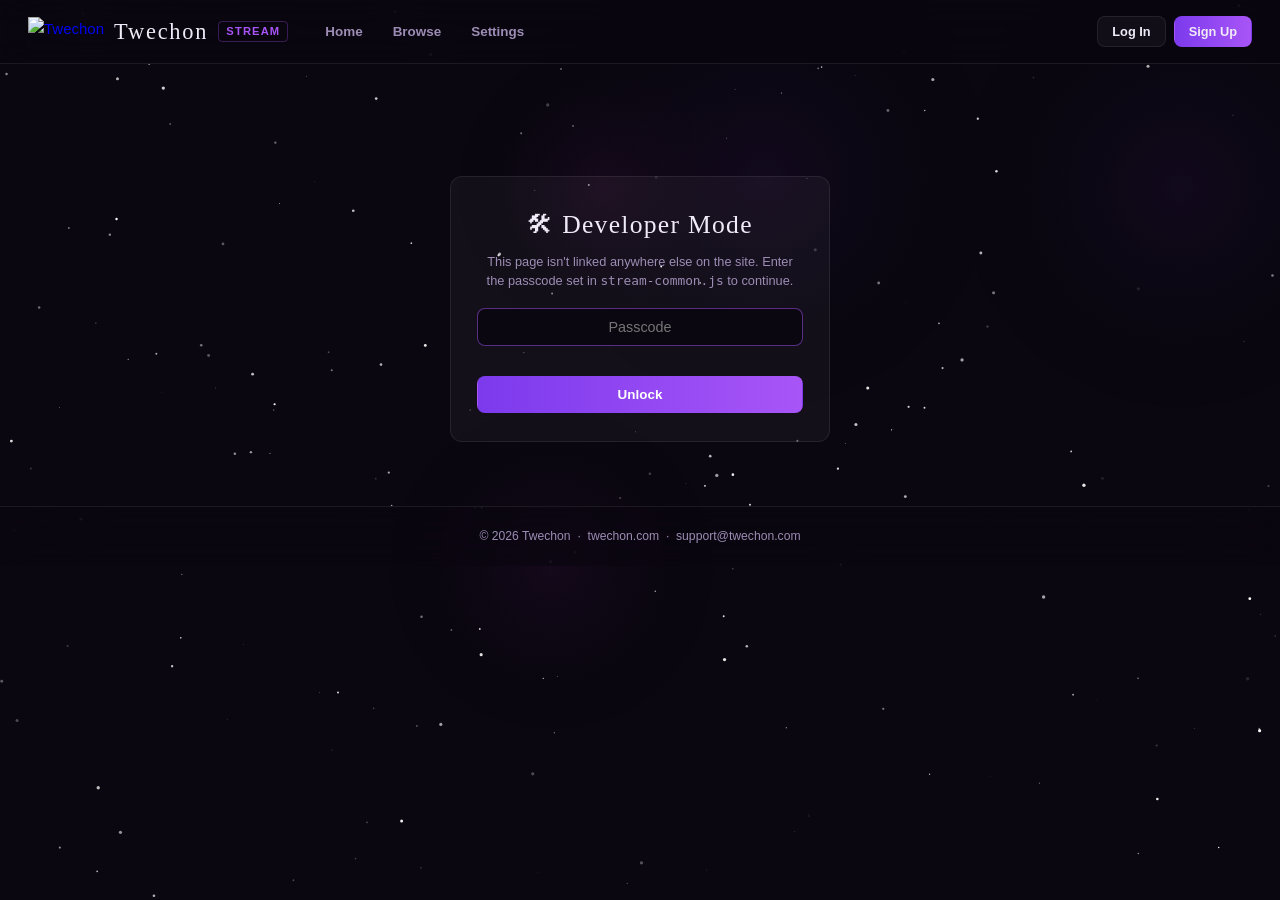
==== Dev/index.html @ 0213e95c "Add files via upload" ====
<!DOCTYPE html>
<html lang="en">
<head>
  <meta charset="UTF-8">
  <meta name="viewport" content="width=device-width, initial-scale=1.0">
  <meta name="robots" content="noindex, nofollow">
  <title>Developer Mode — Twechon Stream</title>
  <link rel="shortcut icon" type="image/x-icon" href="/assets/verzeefavicon.png">
  <link rel="stylesheet" href="/stream.css">
</head>
<body>

  <canvas id="star-canvas"></canvas>

  <header>
    <a class="brand" href="/Home/">
      <img src="https://twechon.com/assets/twechon.png" alt="Twechon">
      <span class="brand-name">Twechon</span>
      <span class="brand-sub">Stream</span>
    </a>
    <nav class="header-nav">
      <a class="header-nav-link" href="/Home/"><span class="nav-label">Home</span></a>
      <a class="header-nav-link" href="/Browse/"><span class="nav-label">Browse</span></a>
      <a class="header-nav-link" href="/Settings/"><span class="nav-label">Settings</span></a>
    </nav>
    <div class="header-right">
      <div class="auth-area" id="auth-area"></div>
    </div>
  </header>

  <main id="main-content">
    <div id="dev-gate-wrap">
      <div class="dev-gate">
        <div class="dev-gate-title">🛠 Developer Mode</div>
        <div class="dev-gate-sub">This page isn't linked anywhere else on the site. Enter the passcode set in <code>stream-common.js</code> to continue.</div>
        <input type="password" id="dev-passcode" placeholder="Passcode" autocomplete="off">
        <div class="dev-gate-error" id="dev-gate-error"></div>
        <button type="button" class="settings-btn primary" id="dev-unlock-btn" style="width:100%;justify-content:center;">Unlock</button>
      </div>
    </div>

    <div id="dev-panel" style="display:none;">
      <div class="settings-title">Developer Mode</div>

      <div class="dev-banner">
        🔓 Unlocked for this browser session.
        <button type="button" class="settings-btn" id="dev-lock-btn">Lock</button>
      </div>

      <div class="tab-bar" id="dev-tab-bar">
        <button type="button" class="tab-btn active" data-devtab="newsletters">📰 Newsletters</button>
        <button type="button" class="tab-btn" data-devtab="shows-channels">🎬 Shows &amp; Channels</button>
      </div>

      <div id="dev-tab-newsletters" data-devtab="newsletters">
      <div class="settings-card" style="max-width:720px;">
        <div class="settings-card-title">How this works</div>
        <div class="settings-card-desc">
          Each slot now produces <b>three</b> files. Fill in the fields below and watch the homepage-banner preview update as you type,
          then download all three: <code>News1.txt</code> (short version — feeds the homepage banner and the notification bell),
          <code>News1.png</code> (the banner image), and an <code>index.html</code> (the full article page people land on when they click
          "Learn More" or a notification). Upload the <code>.txt</code> and <code>.png</code> straight into <code>assets/news/</code> on your
          server, same names, overwriting what's there. Upload the <code>index.html</code> into a folder named <code>/news/1/</code> (or
          <code>/news/2/</code>, <code>/news/3/</code> — matching the slot), creating that folder if it doesn't exist yet. Your edits here
          are just a local drafting tool — nothing goes live until you upload all the files.
        </div>
      </div>

      <div class="settings-card" style="max-width:720px;">
        <div class="settings-card-title">📦 Download Everything as One ZIP</div>
        <div class="settings-card-desc">
          Packages all three slots' current drafts at once — <code>assets/news/News1.txt</code>, <code>News1.png</code>, <code>News2.txt</code>,
          <code>News2.png</code>, <code>news3.txt</code>, <code>news3.png</code>, plus <code>news/1/index.html</code>, <code>news/2/index.html</code>,
          <code>news/3/index.html</code> — matching the exact folder layout of the live site, so you can unzip and drop it straight in. Also
          includes a flat, conveniently-named copy of each article (e.g. <code>Season 2 In Production.html</code>) for your own reference.
          Only slots with a headline, short description, full description, link, and image filled in are included.
        </div>
        <div class="settings-row"><button type="button" class="settings-btn primary" id="dev-zip-btn">Download All as ZIP</button></div>
        <div class="settings-status" id="dev-zip-status"></div>
      </div>

      <div id="dev-news-slots"></div>
      </div>

      <div id="dev-tab-shows-channels" data-devtab="shows-channels" style="display:none;"></div>
    </div>
  </main>

  <footer class="stream-footer">
    &copy; 2026 Twechon &nbsp;·&nbsp;
    <a href="https://twechon.com/Home/">twechon.com</a> &nbsp;·&nbsp;
    <a href="mailto:support@twechon.com">support@twechon.com</a>
  </footer>

  <!-- Auth modal (kept for shared script compatibility) -->
  <div class="modal-overlay" id="auth-modal" role="dialog" aria-modal="true">
    <div class="modal-box auth-box">
      <div class="modal-header">
        <span class="modal-title" id="auth-modal-title">Account</span>
        <button class="modal-close" id="auth-modal-close" aria-label="Close">✕</button>
      </div>
      <div class="auth-tabs">
        <div class="auth-tab active" id="auth-tab-login" data-mode="login">Log In</div>
        <div class="auth-tab" id="auth-tab-signup" data-mode="signup">Sign Up</div>
      </div>
      <form class="auth-form" id="login-form">
        <div class="auth-field"><label>Username</label><input type="text" id="login-username" autocomplete="username" required></div>
        <div class="auth-field"><label>Password</label><input type="password" id="login-password" autocomplete="current-password" required></div>
        <div class="auth-error" id="login-error"></div>
        <button type="submit" class="auth-submit">Log In</button>
      </form>
      <form class="auth-form hidden" id="signup-form">
        <div class="auth-field"><label>Username</label><input type="text" id="signup-username" autocomplete="username" required minlength="3"></div>
        <div class="auth-field"><label>Password</label><input type="password" id="signup-password" autocomplete="new-password" required minlength="4"></div>
        <div class="auth-error" id="signup-error"></div>
        <button type="submit" class="auth-submit">Create Account</button>
        <div class="auth-note">Accounts, bookmarks, playlists, and watch progress are saved only in this browser.</div>
      </form>
    </div>
  </div>

  <!-- Video / playlist modals (kept for shared script compatibility, unused here) -->
  <div class="modal-overlay" id="modal" role="dialog" aria-modal="true">
    <div class="modal-box">
      <div class="modal-header"><span class="modal-title" id="modal-title">—</span><button class="modal-close" id="modal-close" aria-label="Close">✕</button></div>
      <div class="modal-player"><div id="modal-iframe"></div></div>
      <div class="modal-queue-nav hidden" id="modal-queue-nav"><button type="button" class="settings-btn" id="modal-prev-btn">‹ Previous Episode</button><span id="modal-queue-position"></span><button type="button" class="settings-btn primary" id="modal-next-btn">Next Episode ›</button></div>
      <div class="modal-yt-link"><a id="modal-yt-link" href="#" target="_blank" rel="noopener noreferrer">Open on YouTube ↗</a></div>
    </div>
  </div>
  <div class="modal-overlay" id="playlist-modal" role="dialog" aria-modal="true">
    <div class="modal-box playlist-box">
      <div class="modal-header"><span class="modal-title">Save to playlist</span><button class="modal-close" id="playlist-modal-close" aria-label="Close">✕</button></div>
      <div class="playlist-list" id="playlist-list"></div>
      <div class="playlist-new"><input type="text" id="new-playlist-name" placeholder="New playlist name…" maxlength="60"><button id="new-playlist-btn" type="button">Create</button></div>
    </div>
  </div>

  <script src="https://www.youtube.com/iframe_api"></script>
  <script src="https://cdnjs.cloudflare.com/ajax/libs/jszip/3.10.1/jszip.min.js"></script>
  <script src="/stream-common.js"></script>
  <script>
    /* ══════════════════════════════════════════════════════════
       DEVELOPER MODE — passcode gate + simplified news editor
    ══════════════════════════════════════════════════════════ */
    renderAuthArea();

    var gateWrap   = document.getElementById('dev-gate-wrap');
    var panel      = document.getElementById('dev-panel');
    var passInput  = document.getElementById('dev-passcode');
    var gateError  = document.getElementById('dev-gate-error');

    function showPanel() {
      gateWrap.style.display = 'none';
      panel.style.display = '';
      buildEditor();
      buildShowsChannelsManager();
    }
    function tryUnlock() {
      if (unlockDev(passInput.value)) { gateError.textContent = ''; showPanel(); }
      else { gateError.textContent = 'Wrong passcode.'; passInput.value = ''; passInput.focus(); }
    }
    document.getElementById('dev-unlock-btn').addEventListener('click', tryUnlock);
    passInput.addEventListener('keydown', function(e) { if (e.key === 'Enter') tryUnlock(); });
    document.getElementById('dev-lock-btn').addEventListener('click', function() {
      lockDev();
      panel.style.display = 'none';
      gateWrap.style.display = '';
      passInput.value = '';
      passInput.focus();
    });

    document.getElementById('dev-tab-bar').addEventListener('click', function(e) {
      var btn = e.target.closest('.tab-btn');
      if (!btn) return;
      document.querySelectorAll('#dev-tab-bar .tab-btn').forEach(function(b) { b.classList.remove('active'); });
      btn.classList.add('active');
      var target = btn.dataset.devtab;
      document.querySelectorAll('[data-devtab]').forEach(function(panelEl) {
        if (panelEl.id === 'dev-tab-bar') return;
        panelEl.style.display = (panelEl.dataset.devtab === target) ? '' : 'none';
      });
    });

    /* ── News slot editor ── */
    var SLOTS = [
      { key: 'news1', num: 1, label: 'News Slot 1 (featured / most recent)', imgFile: 'News1.png', txtFile: 'News1.txt', imgPath: '/assets/news/News1.png', articlePath: '/news/1/' },
      { key: 'news2', num: 2, label: 'News Slot 2',                          imgFile: 'News2.png', txtFile: 'News2.txt', imgPath: '/assets/news/News2.png', articlePath: '/news/2/' },
      { key: 'news3', num: 3, label: 'News Slot 3',                          imgFile: 'news3.png', txtFile: 'news3.txt', imgPath: '/assets/news/news3.png', articlePath: '/news/3/' },
    ];
    var DRAFT_KEY = 'twechon_dev_news_draft';

    function loadDraft() {
      try { return JSON.parse(localStorage.getItem(DRAFT_KEY)) || {}; } catch (e) { return {}; }
    }
    function saveDraft(draft) { localStorage.setItem(DRAFT_KEY, JSON.stringify(draft)); }

    function buildEditor() {
      var draft = loadDraft();
      var container = document.getElementById('dev-news-slots');
      container.innerHTML = '';

      SLOTS.forEach(function(slot) {
        var state = draft[slot.key] || { title: '', description: '', fullDescription: '', link: '', imageDataUrl: '' };

        var card = document.createElement('div');
        card.className = 'dev-news-card';
        card.innerHTML =
          '<div class="dev-news-card-title">' + slot.label + '</div>' +
          '<div class="dev-field"><label>Headline</label><input type="text" data-f="title" maxlength="80"></div>' +
          '<div class="dev-field"><label>Short Description <span style="text-transform:none;font-weight:400;">— homepage banner</span></label><textarea data-f="description" rows="2" maxlength="200"></textarea></div>' +
          '<div class="dev-field"><label>Full Description <span style="text-transform:none;font-weight:400;">— the ' + slot.articlePath + ' article page. Leave a blank line between paragraphs.</span></label><textarea data-f="fullDescription" rows="6"></textarea></div>' +
          '<div class="dev-field"><label>Link <span style="text-transform:none;font-weight:400;">— where the article page\u2019s button goes</span></label><input type="text" data-f="link" placeholder="https://…"></div>' +
          '<div class="dev-image-row">' +
            '<div class="dev-image-thumb empty" data-thumb>No image chosen</div>' +
            '<label class="settings-btn">Choose Image<input type="file" accept="image/*" data-f="image" style="display:none;"></label>' +
          '</div>' +
          '<div class="dev-preview-label">Live preview — homepage banner</div>' +
          '<div class="dev-preview" data-preview><div class="dev-preview-empty">Fill in the fields above to preview this slide</div></div>' +
          '<div class="dev-btn-row">' +
            '<button type="button" class="settings-btn primary" data-dl-txt>Download ' + slot.txtFile + '</button>' +
            '<button type="button" class="settings-btn" data-dl-img disabled>Download ' + slot.imgFile + '</button>' +
            '<button type="button" class="settings-btn" data-dl-html>Download ' + slot.articlePath + ' page (index.html)</button>' +
          '</div>' +
          '<div class="settings-status" data-status></div>';

        container.appendChild(card);

        var titleInput = card.querySelector('[data-f="title"]');
        var descInput  = card.querySelector('[data-f="description"]');
        var fullInput  = card.querySelector('[data-f="fullDescription"]');
        var linkInput  = card.querySelector('[data-f="link"]');
        var imageInput = card.querySelector('[data-f="image"]');
        var thumb      = card.querySelector('[data-thumb]');
        var preview    = card.querySelector('[data-preview]');
        var dlImgBtn   = card.querySelector('[data-dl-img]');
        var status     = card.querySelector('[data-status]');

        titleInput.value = state.title;
        descInput.value = state.description;
        fullInput.value = state.fullDescription || '';
        linkInput.value = state.link;
        if (state.imageDataUrl) {
          thumb.classList.remove('empty');
          thumb.innerHTML = '<img src="' + state.imageDataUrl + '" alt="">';
          dlImgBtn.disabled = false;
        }

        function currentState() {
          return {
            title: titleInput.value,
            description: descInput.value,
            fullDescription: fullInput.value,
            link: linkInput.value,
            imageDataUrl: state.imageDataUrl || ''
          };
        }
        function persist() {
          var d = loadDraft();
          d[slot.key] = currentState();
          saveDraft(d);
        }
        function renderPreview() {
          var s = currentState();
          if (!s.title && !s.description && !s.imageDataUrl) {
            preview.innerHTML = '<div class="dev-preview-empty">Fill in the fields above to preview this slide</div>';
            return;
          }
          preview.innerHTML =
            (s.imageDataUrl ? '<img src="' + s.imageDataUrl + '" alt="">' : '') +
            '<div class="news-hero-fade"></div>' +
            '<div class="news-hero-content">' +
              '<div class="news-hero-title"></div>' +
              '<div class="news-hero-desc"></div>' +
            '</div>';
          preview.querySelector('.news-hero-title').textContent = s.title || '(no headline yet)';
          preview.querySelector('.news-hero-desc').textContent = s.description || '';
        }

        [titleInput, descInput, fullInput, linkInput].forEach(function(el) {
          el.addEventListener('input', function() { persist(); renderPreview(); });
        });

        imageInput.addEventListener('change', function() {
          var file = imageInput.files && imageInput.files[0];
          if (!file) return;
          var reader = new FileReader();
          reader.onload = function() {
            state.imageDataUrl = reader.result;
            state._fileName = file.name;
            thumb.classList.remove('empty');
            thumb.innerHTML = '<img src="' + reader.result + '" alt="">';
            dlImgBtn.disabled = false;
            persist();
            renderPreview();
          };
          reader.readAsDataURL(file);
        });

        card.querySelector('[data-dl-txt]').addEventListener('click', function() {
          var s = currentState();
          if (!s.title.trim() || !s.description.trim() || !s.link.trim()) {
            status.textContent = 'Fill in headline, description, and link first.';
            status.className = 'settings-status err';
            return;
          }
          var text = s.title.trim() + '\n' + s.description.trim() + '\n' + s.link.trim() + '\n';
          var blob = new Blob([text], { type: 'text/plain' });
          var url = URL.createObjectURL(blob);
          var a = document.createElement('a');
          a.href = url; a.download = slot.txtFile;
          document.body.appendChild(a); a.click(); a.remove();
          URL.revokeObjectURL(url);
          status.textContent = 'Downloaded ' + slot.txtFile + ' — upload it to assets/news/ on your server.';
          status.className = 'settings-status ok';
        });

        dlImgBtn.addEventListener('click', function() {
          if (!state.imageDataUrl) return;
          var a = document.createElement('a');
          a.href = state.imageDataUrl; a.download = slot.imgFile;
          document.body.appendChild(a); a.click(); a.remove();
          status.textContent = 'Downloaded ' + slot.imgFile + ' — upload it to assets/news/ on your server.';
          status.className = 'settings-status ok';
        });

        card.querySelector('[data-dl-html]').addEventListener('click', function() {
          var s = currentState();
          if (!s.title.trim() || !s.fullDescription.trim() || !s.link.trim()) {
            status.textContent = 'Fill in headline, full description, and link first.';
            status.className = 'settings-status err';
            return;
          }
          var html = buildArticleHtml(slot, s);
          var blob = new Blob([html], { type: 'text/html' });
          var url = URL.createObjectURL(blob);
          var a = document.createElement('a');
          a.href = url; a.download = 'index.html';
          document.body.appendChild(a); a.click(); a.remove();
          URL.revokeObjectURL(url);
          status.textContent = 'Downloaded index.html — upload it to a folder named ' + slot.articlePath + ' on your server (creating the folder if it doesn\u2019t exist yet), overwriting what\u2019s there.';
          status.className = 'settings-status ok';
        });

        renderPreview();
      });
    }

    /* ── Build the standalone article page HTML for a news slot ── */
    function escapeHtml(str) {
      return String(str)
        .replace(/&/g, '&amp;').replace(/</g, '&lt;').replace(/>/g, '&gt;')
        .replace(/"/g, '&quot;');
    }
    function paragraphsHtml(text) {
      return text.split(/\n\s*\n/).map(function(block) {
        var line = block.trim();
        if (!line) return '';
        return '<p>' + escapeHtml(line).replace(/\n/g, '<br>') + '</p>';
      }).filter(function(p) { return p; }).join('\n      ');
    }
    function buildArticleHtml(slot, s) {
      var title = escapeHtml(s.title.trim());
      var shortDesc = escapeHtml(s.description.trim());
      var body = paragraphsHtml(s.fullDescription);
      var link = escapeHtml(s.link.trim());
      var image = slot.imgPath;

      return '<!DOCTYPE html>\n' +
'<html lang="en">\n' +
'<head>\n' +
'  <meta charset="UTF-8">\n' +
'  <meta name="viewport" content="width=device-width, initial-scale=1.0">\n' +
'  <title>' + title + ' \u2014 Twechon Stream</title>\n' +
'  <link rel="shortcut icon" type="image/x-icon" href="/assets/verzeefavicon.png">\n' +
'  <meta name="description" content="' + shortDesc + '">\n' +
'  <link rel="stylesheet" href="/stream.css">\n' +
'</head>\n' +
'<body>\n' +
'  <header>\n' +
'    <a class="brand" href="/Home/">\n' +
'      <img src="https://twechon.com/assets/twechon.png" alt="Twechon">\n' +
'      <span class="brand-name">Twechon</span>\n' +
'      <span class="brand-sub">Stream</span>\n' +
'    </a>\n' +
'    <nav class="header-nav">\n' +
'      <a class="header-nav-link" href="/Home/"><span class="nav-label">Home</span></a>\n' +
'      <a class="header-nav-link" href="/Browse/"><span class="nav-label">Browse</span></a>\n' +
'      <a class="header-nav-link" href="/Settings/"><span class="nav-label">Settings</span></a>\n' +
'    </nav>\n' +
'    <div class="header-right">\n' +
'      <a class="header-back" href="/Home/" style="margin-left:0;">\u2190 Back to Home</a>\n' +
'    </div>\n' +
'  </header>\n' +
'\n' +
'  <main id="main-content">\n' +
'    <div class="article-hero"><img src="' + image + '" alt="' + title + '"></div>\n' +
'    <div class="article-eyebrow">News</div>\n' +
'    <div class="article-title">' + title + '</div>\n' +
'    <div class="article-body">\n' +
'      ' + body + '\n' +
'    </div>\n' +
'    <div class="article-actions">\n' +
'      <a class="news-hero-btn" href="' + link + '" target="_blank" rel="noopener noreferrer">Learn More <svg viewBox="0 0 24 24" width="14" height="14" fill="none" stroke="currentColor" stroke-width="2.4"><path d="M9 18l6-6-6-6"/></svg></a>\n' +
'    </div>\n' +
'  </main>\n' +
'\n' +
'  <footer class="stream-footer">\n' +
'    &copy; 2026 Twechon &nbsp;\u00b7&nbsp;\n' +
'    <a href="https://twechon.com/Home/">twechon.com</a> &nbsp;\u00b7&nbsp;\n' +
'    <a href="mailto:support@twechon.com">support@twechon.com</a>\n' +
'  </footer>\n' +
'</body>\n' +
'</html>\n';
    }

    /* ── Download everything as one ZIP, mirroring the live site layout ── */
    document.getElementById('dev-zip-btn').addEventListener('click', function() {
      var zipStatus = document.getElementById('dev-zip-status');
      if (typeof JSZip === 'undefined') {
        zipStatus.textContent = 'Could not load the zip library — check your internet connection and try again.';
        zipStatus.className = 'settings-status err';
        return;
      }
      var draft = loadDraft();
      var zip = new JSZip();
      var newsFolder = zip.folder('assets').folder('news');
      var includedCount = 0;

      SLOTS.forEach(function(slot) {
        var s = draft[slot.key];
        if (!s) return;
        var hasBanner = s.title && s.title.trim() && s.description && s.description.trim() && s.link && s.link.trim();
        var hasArticle = s.title && s.title.trim() && s.fullDescription && s.fullDescription.trim() && s.link && s.link.trim();
        if (!hasBanner && !hasArticle) return;

        if (hasBanner) {
          newsFolder.file(slot.txtFile, s.title.trim() + '\n' + s.description.trim() + '\n' + s.link.trim() + '\n');
        }
        if (s.imageDataUrl) {
          var base64 = s.imageDataUrl.split(',')[1];
          newsFolder.file(slot.imgFile, base64, { base64: true });
        }
        if (hasArticle) {
          var html = buildArticleHtml(slot, s);
          zip.folder('news').folder(String(slot.num)).file('index.html', html);
          zip.file(s.title.trim() + '.html', html); // flat, title-named copy for reference
        }
        includedCount++;
      });

      if (!includedCount) {
        zipStatus.textContent = 'Nothing to zip yet — fill in at least one slot first.';
        zipStatus.className = 'settings-status err';
        return;
      }

      zip.generateAsync({ type: 'blob' }).then(function(blob) {
        var url = URL.createObjectURL(blob);
        var a = document.createElement('a');
        a.href = url; a.download = 'twechon-news-update.zip';
        document.body.appendChild(a); a.click(); a.remove();
        URL.revokeObjectURL(url);
        zipStatus.textContent = 'Downloaded twechon-news-update.zip — unzip and merge its assets/ and news/ folders into your site root, overwriting matching files.';
        zipStatus.className = 'settings-status ok';
      }).catch(function() {
        zipStatus.textContent = 'Something went wrong building the zip — try again.';
        zipStatus.className = 'settings-status err';
      });
    });

    /* ══════════════════════════════════════════════════════════
       SHOWS & CHANNELS MANAGER — add new category tabs, and add new
       shows/channels with their own logo, poster, description, and
       category. Download rewrites stream-common.js with everything
       merged in and bundles the new images into their correct folders.
    ══════════════════════════════════════════════════════════ */
    var SC_DRAFT_KEY = 'twechon_dev_sc_draft';
    function loadScDraft() {
      try {
        var d = JSON.parse(localStorage.getItem(SC_DRAFT_KEY)) || {};
        if (!d.categories) d.categories = [];
        if (!d.entries) d.entries = [];
        if (!d.orderEdits) d.orderEdits = {}; // { "slug": newOrderNumber }
        return d;
      } catch (e) { return { categories: [], entries: [], orderEdits: {} }; }
    }
    function saveScDraft(d) { localStorage.setItem(SC_DRAFT_KEY, JSON.stringify(d)); }
    function getEffectiveOrder(entry) {
      var d = loadScDraft();
      return d.orderEdits.hasOwnProperty(entry.slug) ? d.orderEdits[entry.slug] : entry.order;
    }
    function scSlugify(name) {
      return name.toLowerCase().trim().replace(/[^a-z0-9]+/g, '-').replace(/(^-+|-+$)/g, '');
    }
    function fileToPngDataUrl(file, maxSize, callback) {
      var reader = new FileReader();
      reader.onload = function(e) {
        var img = new Image();
        img.onload = function() {
          var scale = Math.min(1, maxSize / Math.max(img.width, img.height));
          var canvas = document.createElement('canvas');
          canvas.width = Math.max(1, Math.round(img.width * scale));
          canvas.height = Math.max(1, Math.round(img.height * scale));
          var ctx = canvas.getContext('2d');
          ctx.drawImage(img, 0, 0, canvas.width, canvas.height);
          callback(canvas.toDataURL('image/png'));
        };
        img.onerror = function() { callback(null); };
        img.src = e.target.result;
      };
      reader.onerror = function() { callback(null); };
      reader.readAsDataURL(file);
    }

    var currentEntryType = 'show';
    var entryLogoDataUrl = null;
    var entryPosterDataUrl = null;

    function buildShowsChannelsManager() {
      var root = document.getElementById('dev-tab-shows-channels');
      if (!root.dataset.built) {
        root.dataset.built = '1';
        root.innerHTML =
          '<div class="settings-card" style="max-width:720px;">' +
            '<div class="settings-card-title">How this works</div>' +
            '<div class="settings-card-desc">' +
              'Add new category tabs and new shows/channels below — everything stays as a local draft (saved in this browser) until you ' +
              'click Download. That fetches the live <code>stream-common.js</code>, merges your additions into it, and bundles a zip with ' +
              'the updated file plus every logo/poster you picked, already placed in the right folders. Upload the zip\u2019s contents over ' +
              'your site (overwriting <code>stream-common.js</code>) and the new tabs/entries appear on Browse immediately.' +
            '</div>' +
          '</div>' +

          '<div class="settings-card" style="max-width:720px;">' +
            '<div class="settings-card-title">Categories (Tabs)</div>' +
            '<div class="settings-card-desc">Show categories become tabs like \u201cOriginal Shows\u201d; channel categories become tabs like \u201cTwechon Channels\u201d.</div>' +
            '<div class="dev-categories-grid">' +
              '<div>' +
                '<div style="font-weight:700;font-size:.82rem;margin-bottom:8px;">Show Categories</div>' +
                '<div class="dev-category-list" id="dev-show-categories"></div>' +
                '<div class="playlist-new"><input type="text" id="dev-new-show-cat" placeholder="New show category name\u2026" maxlength="60"><button type="button" id="dev-add-show-cat-btn">Add</button></div>' +
              '</div>' +
              '<div>' +
                '<div style="font-weight:700;font-size:.82rem;margin-bottom:8px;">Channel Categories</div>' +
                '<div class="dev-category-list" id="dev-channel-categories"></div>' +
                '<div class="playlist-new"><input type="text" id="dev-new-channel-cat" placeholder="New channel category name\u2026" maxlength="60"><button type="button" id="dev-add-channel-cat-btn">Add</button></div>' +
              '</div>' +
            '</div>' +
          '</div>' +

          '<div class="settings-card" style="max-width:720px;">' +
            '<div class="settings-card-title">Add a Show or Channel</div>' +
            '<div class="dev-type-toggle">' +
              '<button type="button" id="dev-type-show" class="active">\ud83c\udfac Show</button>' +
              '<button type="button" id="dev-type-channel">\ud83d\udcfa Channel</button>' +
            '</div>' +
            '<div class="dev-field"><label>Name</label><input type="text" id="dev-entry-name" maxlength="80"></div>' +
            '<div class="dev-field"><label>Category</label><select id="dev-entry-category"></select></div>' +
            '<div class="dev-field">' +
              '<label>Order <span style="text-transform:none;font-weight:400;">— position within this category, lower shows first</span></label>' +
              '<input type="number" id="dev-entry-order" min="1" step="1">' +
              '<div class="dev-taken-slots" id="dev-taken-slots"></div>' +
            '</div>' +
            '<div class="dev-field"><label id="dev-entry-id-label">YouTube Playlist ID</label><input type="text" id="dev-entry-id" placeholder="PLxxxxxxxx"></div>' +
            '<div class="dev-field" id="dev-entry-handle-field" style="display:none;"><label>Handle (optional)</label><input type="text" id="dev-entry-handle" placeholder="@channelname"></div>' +
            '<div class="dev-field"><label>Description</label><textarea id="dev-entry-description" rows="3"></textarea></div>' +
            '<div class="dev-image-row">' +
              '<div class="dev-image-thumb empty" id="dev-entry-logo-thumb">No logo</div>' +
              '<label class="settings-btn">Choose Logo<input type="file" accept="image/*" id="dev-entry-logo-input" style="display:none;"></label>' +
            '</div>' +
            '<div class="dev-image-row">' +
              '<div class="dev-image-thumb empty" id="dev-entry-poster-thumb">No poster</div>' +
              '<label class="settings-btn">Choose Poster<input type="file" accept="image/*" id="dev-entry-poster-input" style="display:none;"></label>' +
            '</div>' +
            '<div class="settings-row"><button type="button" class="settings-btn primary" id="dev-add-entry-btn">Add to Pending List</button></div>' +
            '<div class="settings-status" id="dev-entry-status"></div>' +
          '</div>' +

          '<div class="settings-card" style="max-width:720px;">' +
            '<div class="settings-card-title">Reorder Existing Shows &amp; Channels</div>' +
            '<div class="settings-card-desc">Change the number next to any entry to move it within its category — lower shows first. Two entries sharing a number in the same category are highlighted until you fix it.</div>' +
            '<div id="dev-reorder-list"></div>' +
          '</div>' +

          '<div class="settings-card" style="max-width:720px;">' +
            '<div class="settings-card-title">Pending Entries</div>' +
            '<div class="settings-card-desc" id="dev-pending-empty">Nothing added yet.</div>' +
            '<div class="dev-pending-list" id="dev-pending-list"></div>' +
          '</div>' +

          '<div class="settings-card" style="max-width:720px;">' +
            '<div class="settings-card-title">\ud83d\udce6 Download Updated Site Files</div>' +
            '<div class="settings-card-desc">' +
              'Packages an updated <code>stream-common.js</code> (your new categories and entries merged in) plus every new logo ' +
              '(<code>assets/</code>) and poster (<code>assets/posters/</code>) you picked above.' +
            '</div>' +
            '<div class="settings-row">' +
              '<button type="button" class="settings-btn primary" id="dev-sc-zip-btn">Download Updated stream-common.js + Assets</button>' +
              '<button type="button" class="settings-btn" id="dev-sc-clear-btn">Clear Pending Draft</button>' +
            '</div>' +
            '<div class="settings-status" id="dev-sc-zip-status"></div>' +
          '</div>';

        wireShowsChannelsManager();
      }
      renderScCategories();
      renderReorderList();
      renderScPending();
    }

    function getAllCategories(type) {
      var base = (type === 'show' ? SHOW_CATEGORIES : CHANNEL_CATEGORIES).slice();
      var draft = loadScDraft();
      draft.categories.filter(function(c) { return c.type === type; }).forEach(function(c) { base.push({ key: c.key, label: c.label }); });
      return base;
    }
    function renderScCategoryOptions() {
      var sel = document.getElementById('dev-entry-category');
      var prev = sel.value;
      sel.innerHTML = '';
      getAllCategories(currentEntryType).forEach(function(cat) {
        var opt = document.createElement('option');
        opt.value = cat.key; opt.textContent = cat.label;
        sel.appendChild(opt);
      });
      if (prev) sel.value = prev;
      renderTakenSlots();
    }
    function getTakenOrders(type, categoryKey) {
      var live = (type === 'show' ? SHOWS : CHANNELS)
        .filter(function(x) { return x.category === categoryKey; })
        .map(function(x) { return getEffectiveOrder(x); });
      var pending = loadScDraft().entries
        .filter(function(e) { return e.type === type && e.category === categoryKey; })
        .map(function(e) { return e.order || 0; });
      return live.concat(pending).sort(function(a, b) { return a - b; });
    }
    function renderTakenSlots() {
      var sel = document.getElementById('dev-entry-category');
      var orderInput = document.getElementById('dev-entry-order');
      var out = document.getElementById('dev-taken-slots');
      if (!sel || !sel.value) { out.innerHTML = ''; return; }
      var taken = getTakenOrders(currentEntryType, sel.value);
      var next = taken.length ? Math.max.apply(null, taken) + 1 : 1;
      out.innerHTML = taken.length
        ? 'Taken in this category: <b>' + taken.join(', ') + '</b> — next free: <span class="free">' + next + '</span>'
        : '<span class="free">No entries yet in this category — 1 is free.</span>';
      if (!orderInput.value || orderInput.dataset.auto === '1') {
        orderInput.value = next;
        orderInput.dataset.auto = '1';
      }
    }
    function categoryChip(type, key, label, removable) {
      var chip = document.createElement('div');
      chip.className = 'dev-category-chip';
      chip.innerHTML = '<span>' + escapeHtml(label) + ' <span class="dev-category-key">(' + escapeHtml(key) + ')</span></span>' +
        (removable ? '<button type="button" class="dev-pending-remove">Remove</button>' : '<span class="dev-category-key">live</span>');
      if (removable) {
        chip.querySelector('button').addEventListener('click', function() {
          var d = loadScDraft();
          d.categories = d.categories.filter(function(c) { return !(c.type === type && c.key === key); });
          saveScDraft(d);
          renderScCategories();
        });
      }
      return chip;
    }
    function renderScCategories() {
      var showList = document.getElementById('dev-show-categories');
      var channelList = document.getElementById('dev-channel-categories');
      var draft = loadScDraft();

      showList.innerHTML = '';
      SHOW_CATEGORIES.forEach(function(c) { showList.appendChild(categoryChip('show', c.key, c.label, false)); });
      draft.categories.filter(function(c) { return c.type === 'show'; })
        .forEach(function(c) { showList.appendChild(categoryChip('show', c.key, c.label, true)); });

      channelList.innerHTML = '';
      CHANNEL_CATEGORIES.forEach(function(c) { channelList.appendChild(categoryChip('channel', c.key, c.label, false)); });
      draft.categories.filter(function(c) { return c.type === 'channel'; })
        .forEach(function(c) { channelList.appendChild(categoryChip('channel', c.key, c.label, true)); });

      renderScCategoryOptions();
    }

    function renderReorderList() {
      var root = document.getElementById('dev-reorder-list');
      root.innerHTML = '';
      var draft = loadScDraft();
      var any = false;

      function group(categories, items, type) {
        categories.forEach(function(cat) {
          var inCat = items.filter(function(x) { return x.category === cat.key; });
          if (!inCat.length) return;
          any = true;
          var heading = document.createElement('div');
          heading.className = 'dev-reorder-group-title';
          heading.textContent = cat.label;
          root.appendChild(heading);

          var sorted = inCat.slice().sort(function(a, b) { return getEffectiveOrder(a) - getEffectiveOrder(b); });
          // Detect duplicate effective order values within this category
          var counts = {};
          sorted.forEach(function(x) { var v = getEffectiveOrder(x); counts[v] = (counts[v] || 0) + 1; });

          sorted.forEach(function(entry) {
            var row = document.createElement('div');
            var val = getEffectiveOrder(entry);
            row.className = 'dev-reorder-row' + (counts[val] > 1 ? ' conflict' : '');
            row.innerHTML =
              '<span class="dev-reorder-name"></span>' +
              '<input type="number" class="dev-reorder-input" min="1" step="1">';
            row.querySelector('.dev-reorder-name').textContent = entry.name;
            var input = row.querySelector('.dev-reorder-input');
            input.value = val;
            input.addEventListener('change', function() {
              var n = parseInt(input.value, 10);
              if (!n || n < 1) { input.value = val; return; }
              var d = loadScDraft();
              if (n === entry.order) delete d.orderEdits[entry.slug]; // back to original — no edit needed
              else d.orderEdits[entry.slug] = n;
              saveScDraft(d);
              renderReorderList();
              renderTakenSlots();
            });
            root.appendChild(row);
          });
        });
      }

      group(SHOW_CATEGORIES, SHOWS, 'show');
      group(CHANNEL_CATEGORIES, CHANNELS, 'channel');

      if (!any) {
        var empty = document.createElement('div');
        empty.className = 'dev-reorder-empty';
        empty.textContent = 'Nothing to reorder yet.';
        root.appendChild(empty);
      }
    }

    function renderScPending() {
      var d = loadScDraft();
      var list = document.getElementById('dev-pending-list');
      var emptyMsg = document.getElementById('dev-pending-empty');
      list.innerHTML = '';
      if (!d.entries.length) { emptyMsg.style.display = ''; return; }
      emptyMsg.style.display = 'none';
      d.entries.forEach(function(entry, idx) {
        var item = document.createElement('div');
        item.className = 'dev-pending-item';
        item.innerHTML =
          '<div class="dev-pending-thumb">' + (entry.logoDataUrl ? '<img src="' + entry.logoDataUrl + '" alt="">' : '') + '</div>' +
          '<div class="dev-pending-info"><div class="dev-pending-name"></div><div class="dev-pending-meta"></div></div>' +
          '<button type="button" class="dev-pending-remove">Remove</button>';
        item.querySelector('.dev-pending-name').textContent = entry.name + (entry.type === 'show' ? ' (Show)' : ' (Channel)');
        item.querySelector('.dev-pending-meta').textContent = 'Category: ' + entry.category + ' (order ' + entry.order + ')  ·  ID: ' + entry.id;
        item.querySelector('.dev-pending-remove').addEventListener('click', function() {
          var dd = loadScDraft();
          dd.entries.splice(idx, 1);
          saveScDraft(dd);
          renderScPending();
        });
        list.appendChild(item);
      });
    }

    function wireShowsChannelsManager() {
      function setEntryType(type) {
        currentEntryType = type;
        document.getElementById('dev-type-show').classList.toggle('active', type === 'show');
        document.getElementById('dev-type-channel').classList.toggle('active', type === 'channel');
        document.getElementById('dev-entry-id-label').textContent = type === 'show' ? 'YouTube Playlist ID' : 'YouTube Channel ID';
        document.getElementById('dev-entry-handle-field').style.display = type === 'channel' ? '' : 'none';
        renderScCategoryOptions();
      }
      document.getElementById('dev-type-show').addEventListener('click', function() { setEntryType('show'); });
      document.getElementById('dev-type-channel').addEventListener('click', function() { setEntryType('channel'); });
      document.getElementById('dev-entry-category').addEventListener('change', renderTakenSlots);
      document.getElementById('dev-entry-order').addEventListener('input', function() {
        this.dataset.auto = '0'; // user is typing their own value — stop auto-filling it
      });

      function addNewCategory(type, inputEl) {
        var label = inputEl.value.trim();
        if (!label) return;
        var key = scSlugify(label);
        if (!key) return;
        var d = loadScDraft();
        var existingKeys = (type === 'show' ? SHOW_CATEGORIES : CHANNEL_CATEGORIES).map(function(c) { return c.key; })
          .concat(d.categories.filter(function(c) { return c.type === type; }).map(function(c) { return c.key; }));
        if (existingKeys.indexOf(key) !== -1) { alert('A ' + type + ' category with that name already exists.'); return; }
        d.categories.push({ type: type, key: key, label: label });
        saveScDraft(d);
        inputEl.value = '';
        renderScCategories();
      }
      document.getElementById('dev-add-show-cat-btn').addEventListener('click', function() {
        addNewCategory('show', document.getElementById('dev-new-show-cat'));
      });
      document.getElementById('dev-add-channel-cat-btn').addEventListener('click', function() {
        addNewCategory('channel', document.getElementById('dev-new-channel-cat'));
      });
      document.getElementById('dev-new-show-cat').addEventListener('keydown', function(e) {
        if (e.key === 'Enter') { e.preventDefault(); document.getElementById('dev-add-show-cat-btn').click(); }
      });
      document.getElementById('dev-new-channel-cat').addEventListener('keydown', function(e) {
        if (e.key === 'Enter') { e.preventDefault(); document.getElementById('dev-add-channel-cat-btn').click(); }
      });

      document.getElementById('dev-entry-logo-input').addEventListener('change', function(e) {
        var file = e.target.files[0];
        if (!file) return;
        fileToPngDataUrl(file, 500, function(dataUrl) {
          entryLogoDataUrl = dataUrl;
          var thumb = document.getElementById('dev-entry-logo-thumb');
          thumb.classList.remove('empty');
          thumb.innerHTML = dataUrl ? '<img src="' + dataUrl + '" alt="">' : '';
        });
      });
      document.getElementById('dev-entry-poster-input').addEventListener('change', function(e) {
        var file = e.target.files[0];
        if (!file) return;
        fileToPngDataUrl(file, 900, function(dataUrl) {
          entryPosterDataUrl = dataUrl;
          var thumb = document.getElementById('dev-entry-poster-thumb');
          thumb.classList.remove('empty');
          thumb.innerHTML = dataUrl ? '<img src="' + dataUrl + '" alt="">' : '';
        });
      });

      document.getElementById('dev-add-entry-btn').addEventListener('click', function() {
        var status = document.getElementById('dev-entry-status');
        var name = document.getElementById('dev-entry-name').value.trim();
        var category = document.getElementById('dev-entry-category').value;
        var orderInput = document.getElementById('dev-entry-order');
        var order = parseInt(orderInput.value, 10);
        var id = document.getElementById('dev-entry-id').value.trim();
        var handle = document.getElementById('dev-entry-handle').value.trim();
        var description = document.getElementById('dev-entry-description').value.trim();

        if (!name || !category || !id || !description || !order) {
          status.textContent = 'Fill in name, category, order, ID, and description first.';
          status.className = 'settings-status err';
          return;
        }
        var taken = getTakenOrders(currentEntryType, category);
        if (taken.indexOf(order) !== -1) {
          status.textContent = 'Order ' + order + ' is already taken in that category — pick a free number (see list above the field).';
          status.className = 'settings-status err';
          return;
        }
        var slug = scSlugify(name);
        var entry = {
          type: currentEntryType,
          slug: slug,
          name: name,
          category: category,
          order: order,
          id: id,
          handle: currentEntryType === 'channel' ? (handle || null) : null,
          description: description,
          logoDataUrl: entryLogoDataUrl,
          posterDataUrl: entryPosterDataUrl,
          logoFile: slug + '-logo.png',
          posterFile: slug + '-poster.png'
        };
        var d = loadScDraft();
        d.entries.push(entry);
        saveScDraft(d);

        document.getElementById('dev-entry-name').value = '';
        document.getElementById('dev-entry-id').value = '';
        document.getElementById('dev-entry-handle').value = '';
        document.getElementById('dev-entry-description').value = '';
        orderInput.dataset.auto = '1';
        entryLogoDataUrl = null; entryPosterDataUrl = null;
        var logoThumb = document.getElementById('dev-entry-logo-thumb');
        logoThumb.className = 'dev-image-thumb empty'; logoThumb.textContent = 'No logo';
        var posterThumb = document.getElementById('dev-entry-poster-thumb');
        posterThumb.className = 'dev-image-thumb empty'; posterThumb.textContent = 'No poster';
        renderTakenSlots();

        status.textContent = 'Added \u201c' + name + '\u201d to the pending list.';
        status.className = 'settings-status ok';
        renderScPending();
      });

      document.getElementById('dev-sc-clear-btn').addEventListener('click', function() {
        if (!confirm('Clear all pending categories, entries, and order changes? This only clears your local draft — nothing already downloaded is affected.')) return;
        saveScDraft({ categories: [], entries: [], orderEdits: {} });
        renderScCategories();
        renderReorderList();
        renderScPending();
      });

      document.getElementById('dev-sc-zip-btn').addEventListener('click', function() {
        var status = document.getElementById('dev-sc-zip-status');
        var d = loadScDraft();
        var orderEditKeys = Object.keys(d.orderEdits);
        if (!d.categories.length && !d.entries.length && !orderEditKeys.length) {
          status.textContent = 'Nothing to package yet — add a category, a show/channel, or change an order number first.';
          status.className = 'settings-status err';
          return;
        }
        var conflicts = findOrderConflicts();
        if (conflicts.length) {
          status.textContent = 'Fix the highlighted order conflicts first (' + conflicts.join(', ') + ' — two entries share the same number).';
          status.className = 'settings-status err';
          return;
        }
        if (typeof JSZip === 'undefined') {
          status.textContent = 'Could not load the zip library — check your internet connection and try again.';
          status.className = 'settings-status err';
          return;
        }
        status.textContent = 'Fetching current stream-common.js\u2026';
        status.className = 'settings-status';

        fetch('/stream-common.js').then(function(r) {
          if (!r.ok) throw new Error('Could not fetch the live stream-common.js');
          return r.text();
        }).then(function(source) {
          var updated = source;
          var newShowCats = d.categories.filter(function(c) { return c.type === 'show'; }).map(buildCategoryEntryText).join('');
          var newChannelCats = d.categories.filter(function(c) { return c.type === 'channel'; }).map(buildCategoryEntryText).join('');
          var newShows = d.entries.filter(function(e) { return e.type === 'show'; }).map(buildShowEntryText).join('');
          var newChannels = d.entries.filter(function(e) { return e.type === 'channel'; }).map(buildChannelEntryText).join('');

          if (newShowCats) { updated = injectOrThrow(updated, 'SHOW_CATEGORIES', newShowCats); }
          if (newChannelCats) { updated = injectOrThrow(updated, 'CHANNEL_CATEGORIES', newChannelCats); }
          if (newShows) { updated = injectOrThrow(updated, 'SHOWS', newShows); }
          if (newChannels) { updated = injectOrThrow(updated, 'CHANNELS', newChannels); }

          orderEditKeys.forEach(function(slug) {
            var result = replaceOrderForSlug(updated, slug, d.orderEdits[slug]);
            if (result === null) throw new Error('Could not find "' + slug + '" in stream-common.js to update its order — was it renamed?');
            updated = result;
          });

          var zip = new JSZip();
          zip.file('stream-common.js', updated);
          var assetsFolder = zip.folder('assets');
          var postersFolder = assetsFolder.folder('posters');
          d.entries.forEach(function(e) {
            if (e.logoDataUrl) assetsFolder.file(e.logoFile, e.logoDataUrl.split(',')[1], { base64: true });
            if (e.posterDataUrl) postersFolder.file(e.posterFile, e.posterDataUrl.split(',')[1], { base64: true });
          });
          return zip.generateAsync({ type: 'blob' });
        }).then(function(blob) {
          var url = URL.createObjectURL(blob);
          var a = document.createElement('a');
          a.href = url; a.download = 'twechon-shows-channels-update.zip';
          document.body.appendChild(a); a.click(); a.remove();
          URL.revokeObjectURL(url);
          status.textContent = 'Downloaded! Upload stream-common.js (overwrite) and the assets/ folder contents to your server, then Clear Pending Draft once it\u2019s live.';
          status.className = 'settings-status ok';
        }).catch(function(err) {
          status.textContent = 'Something went wrong: ' + (err && err.message ? err.message : 'try again.');
          status.className = 'settings-status err';
        });
      });
    }

    function findOrderConflicts() {
      var conflicts = [];
      function check(categories, items) {
        categories.forEach(function(cat) {
          var counts = {};
          items.filter(function(x) { return x.category === cat.key; }).forEach(function(x) {
            var v = getEffectiveOrder(x);
            counts[v] = (counts[v] || 0) + 1;
          });
          var hasDup = Object.keys(counts).some(function(k) { return counts[k] > 1; });
          if (hasDup) conflicts.push(cat.label);
        });
      }
      check(SHOW_CATEGORIES, SHOWS);
      check(CHANNEL_CATEGORIES, CHANNELS);
      return conflicts;
    }
    function replaceOrderForSlug(source, slug, newOrder) {
      var slugPattern = new RegExp('slug:\\s*[\'"]' + slug.replace(/[.*+?^${}()|[\]\\]/g, '\\$&') + '[\'"]');
      var slugMatch = slugPattern.exec(source);
      if (!slugMatch) return null;
      var rest = source.slice(slugMatch.index);
      var orderMatch = /order:\s*\d+/.exec(rest);
      if (!orderMatch) return null;
      var absoluteIndex = slugMatch.index + orderMatch.index;
      return source.slice(0, absoluteIndex) + 'order: ' + newOrder + source.slice(absoluteIndex + orderMatch[0].length);
    }
    function injectOrThrow(source, varName, newText) {
      var result = injectBeforeArrayClose(source, varName, newText);
      if (result === null) throw new Error('Could not find "' + varName + '" in stream-common.js — was it renamed?');
      return result;
    }
    function injectBeforeArrayClose(sourceText, varName, newEntriesText) {
      var startMarker = 'var ' + varName + ' = [';
      var startIdx = sourceText.indexOf(startMarker);
      if (startIdx === -1) return null;
      var i = startIdx + startMarker.length - 1; // position of the opening "["
      var depth = 0;
      for (; i < sourceText.length; i++) {
        if (sourceText[i] === '[') depth++;
        else if (sourceText[i] === ']') { depth--; if (depth === 0) break; }
      }
      if (depth !== 0) return null;
      return sourceText.slice(0, i) + newEntriesText + sourceText.slice(i);
    }
    function buildCategoryEntryText(cat) {
      return '\n  { key: ' + JSON.stringify(cat.key) + ', label: ' + JSON.stringify(cat.label) + ' },';
    }
    function buildShowEntryText(e) {
      return '\n  {\n' +
        '    slug: ' + JSON.stringify(e.slug) + ',\n' +
        '    name: ' + JSON.stringify(e.name) + ',\n' +
        '    category: ' + JSON.stringify(e.category) + ',\n' +
        '    order: ' + JSON.stringify(e.order) + ',\n' +
        '    playlistId: ' + JSON.stringify(e.id) + ',\n' +
        '    logo: ' + JSON.stringify('/assets/' + e.logoFile) + ',\n' +
        '    poster: ' + JSON.stringify('/assets/posters/' + e.posterFile) + ',\n' +
        '    description: ' + JSON.stringify(e.description) + '\n' +
        '  },';
    }
    function buildChannelEntryText(e) {
      return '\n  {\n' +
        '    slug: ' + JSON.stringify(e.slug) + ',\n' +
        '    name: ' + JSON.stringify(e.name) + ',\n' +
        '    category: ' + JSON.stringify(e.category) + ',\n' +
        '    order: ' + JSON.stringify(e.order) + ',\n' +
        '    handle: ' + JSON.stringify(e.handle || null) + ',\n' +
        '    channelId: ' + JSON.stringify(e.id) + ',\n' +
        '    logo: ' + JSON.stringify('/assets/' + e.logoFile) + ',\n' +
        '    poster: ' + JSON.stringify('/assets/posters/' + e.posterFile) + ',\n' +
        '    description: ' + JSON.stringify(e.description) + '\n' +
        '  },';
    }

    // Runs last, once everything above (SLOTS, buildEditor,
    // buildShowsChannelsManager, etc.) is fully defined — showPanel()
    // depends on all of it, so auto-unlocking any earlier would crash
    // on a page reload when a previous session is still unlocked.
    if (isDevUnlocked()) showPanel(); else passInput.focus();
  </script>
</body>
</html>
---- stream.css ----
/* ── Tokens ── */
    :root {
      --bg: #0a0710;
      --surface: rgba(255,255,255,0.04);
      --surface-hover: rgba(255,255,255,0.08);
      --border: rgba(255,255,255,0.08);
      --purple: #7c3aed;
      --purple-mid: #a855f7;
      --pink: #d946ef;
      --text: #f0eaf8;
      --muted: #9d8db5;
      --radius: 12px;
      --header-h: 64px;
      --max-w: 1200px;
    }

    *, *::before, *::after { margin:0; padding:0; box-sizing:border-box; }
    html { scroll-behavior: smooth; }

    body {
      background-color: var(--bg);
      color: var(--text);
      font-family: 'DM Sans', sans-serif;
      font-size: 15px;
      line-height: 1.6;
      min-height: 100vh;
      overflow-x: hidden;
    }

    @import url('https://fonts.googleapis.com/css2?family=Bebas+Neue&family=DM+Sans:wght@400;500;600&display=swap');

    /* ── Star canvas ── */
    #star-canvas {
      position: fixed;
      top:0; left:0;
      width:100%; height:100%;
      z-index:0;
      pointer-events:none;
    }

    header, main, footer, .modal-overlay { position: relative; z-index: 1; }

    /* ── Header ── */
    header {
      position: fixed;
      top:0; left:0; right:0;
      height: var(--header-h);
      z-index: 100;
      display: flex;
      align-items: center;
      padding: 0 28px;
      background: rgba(10,7,16,0.85);
      backdrop-filter: blur(18px);
      border-bottom: 1px solid var(--border);
      gap: 16px;
    }

    .brand {
      display: flex;
      align-items: center;
      gap: 10px;
      text-decoration: none;
      flex-shrink: 0;
    }
    .brand img { height: 30px; width: auto; object-fit: contain; }
    .brand-name {
      font-family: 'Bebas Neue', cursive;
      font-size: 1.4rem;
      letter-spacing: .08em;
      color: var(--text);
    }
    .brand-sub {
      font-size: .7rem;
      font-weight: 600;
      text-transform: uppercase;
      letter-spacing: .1em;
      color: var(--purple-mid);
      border: 1px solid rgba(168,85,247,.3);
      border-radius: 4px;
      padding: 1px 7px;
    }

    .header-back {
      margin-left: auto;
      display: flex;
      align-items: center;
      gap: 6px;
      color: var(--muted);
      font-size: .82rem;
      font-weight: 500;
      text-decoration: none;
      padding: 6px 12px;
      border-radius: 6px;
      border: 1px solid var(--border);
      transition: color .18s, border-color .18s, background .18s;
    }
    .header-back:hover { color: var(--text); border-color: rgba(168,85,247,.4); background: var(--surface-hover); }

    /* ── Header nav ── */
    .header-nav {
      display: flex;
      align-items: center;
      gap: 4px;
      margin-left: 8px;
    }
    .header-nav-link {
      display: flex;
      align-items: center;
      gap: 6px;
      color: var(--muted);
      font-size: .84rem;
      font-weight: 600;
      text-decoration: none;
      padding: 7px 13px;
      border-radius: 7px;
      transition: color .18s, background .18s;
    }
    .header-nav-link:hover { color: var(--text); background: var(--surface-hover); }
    .header-nav-link.active { color: var(--text); background: rgba(168,85,247,.14); }

    .header-right {
      margin-left: auto;
      display: flex;
      align-items: center;
      gap: 10px;
    }

    /* ── News notification bell ── */
    .header-bell-btn {
      position: relative;
      width: 38px; height: 38px;
      border-radius: 50%;
      border: 1px solid var(--border);
      background: var(--surface);
      display: flex; align-items: center; justify-content: center;
      cursor: pointer;
      transition: border-color .18s, background .18s;
      flex-shrink: 0;
      padding: 0;
    }
    .header-bell-btn:hover { border-color: rgba(168,85,247,.4); background: var(--surface-hover); }
    .header-bell-btn svg { width: 18px; height: 18px; fill: none; stroke: var(--text); stroke-width: 2; }
    .header-bell-dot {
      position: absolute; top: 6px; right: 7px;
      width: 8px; height: 8px; border-radius: 50%;
      background: #fbbf24; box-shadow: 0 0 6px rgba(251,191,36,.7);
      display: none;
    }
    .header-bell-dot.show { display: block; }

    .notification-dropdown {
      position: absolute; top: calc(100% + 8px); right: 0;
      width: 320px; max-width: 88vw;
      background: #100d1a; border: 1px solid var(--border); border-radius: 12px;
      padding: 8px; display: none; z-index: 200;
      box-shadow: 0 12px 28px rgba(0,0,0,.4);
    }
    .notification-dropdown.open { display: block; }
    .notification-item {
      display: flex; align-items: center; gap: 10px;
      padding: 9px; border-radius: 8px; cursor: pointer;
      text-decoration: none; color: inherit;
    }
    .notification-item:hover { background: var(--surface-hover); }
    .notification-thumb {
      width: 56px; height: 34px; border-radius: 6px; overflow: hidden; flex-shrink: 0;
      background: linear-gradient(150deg, #1c1428, #0d0b15);
    }
    .notification-thumb img { width: 100%; height: 100%; object-fit: cover; }
    .notification-text { min-width: 0; }
    .notification-title {
      font-size: .82rem; font-weight: 700; color: var(--text);
      white-space: nowrap; overflow: hidden; text-overflow: ellipsis;
    }
    .notification-desc {
      font-size: .72rem; color: var(--muted);
      white-space: nowrap; overflow: hidden; text-overflow: ellipsis;
    }
    .notification-empty { padding: 16px; text-align: center; font-size: .8rem; color: var(--muted); }

    @media (max-width: 640px) {
      :root { --header-h: 104px; }
      header {
        flex-wrap: wrap;
        height: auto;
        min-height: var(--header-h);
        padding: 10px 14px;
        row-gap: 8px;
        column-gap: 10px;
      }
      .header-nav {
        order: 3;
        width: 100%;
        justify-content: center;
        margin-left: 0;
        gap: 2px;
      }
      .header-nav-link { padding: 6px 10px; font-size: .78rem; }
      .header-right { order: 2; }
      .brand-sub { display: none; }
    }

    /* ── API key banner ── */
    .api-banner {
      background: rgba(251,191,36,.08);
      border-bottom: 1px solid rgba(251,191,36,.2);
      color: #fbbf24;
      font-size: .78rem;
      font-weight: 500;
      text-align: center;
      padding: 8px 16px;
      position: relative;
      z-index: 99;
      margin-top: var(--header-h);
    }
    .api-banner a { color: #fbbf24; }
    .api-banner.hidden { display: none; }

    /* ── Main content ── */
    main {
      max-width: var(--max-w);
      margin: 0 auto;
      padding: calc(var(--header-h) + 32px) 24px 64px;
    }
    @media (max-width: 640px) {
      main { padding: calc(var(--header-h) + 20px) 16px 48px; }
    }

    /* ── Tab bar ── */
    .tab-bar {
      display: flex;
      gap: 6px;
      margin-bottom: 36px;
      flex-wrap: wrap;
    }

    .tab-btn {
      display: flex;
      align-items: center;
      gap: 7px;
      padding: 8px 18px;
      border-radius: 20px;
      border: 1px solid var(--border);
      background: var(--surface);
      color: var(--muted);
      font-family: inherit;
      font-size: .84rem;
      font-weight: 600;
      cursor: pointer;
      transition: color .18s, border-color .18s, background .18s;
    }
    .tab-btn:hover { color: var(--text); background: var(--surface-hover); }
    .tab-btn.active {
      color: var(--text);
      border-color: var(--purple-mid);
      background: rgba(168,85,247,.12);
    }

    /* ── Section ── */
    .stream-section { margin-bottom: 52px; }

    .section-header {
      display: flex;
      align-items: baseline;
      gap: 12px;
      margin-bottom: 16px;
      border-bottom: 1px solid var(--border);
      padding-bottom: 10px;
    }

    .section-title {
      font-family: 'Bebas Neue', cursive;
      font-size: 1.5rem;
      letter-spacing: .06em;
      background: linear-gradient(90deg, var(--purple-mid), var(--pink));
      -webkit-background-clip: text;
      -webkit-text-fill-color: transparent;
      background-clip: text;
    }

    .section-handle {
      font-size: .74rem;
      color: var(--muted);
      font-weight: 500;
    }

    .section-link {
      margin-left: auto;
      font-size: .78rem;
      color: var(--purple-mid);
      text-decoration: none;
      font-weight: 600;
    }
    .section-link:hover { color: var(--text); }

    /* ── Video grid ── */
    .video-grid {
      display: grid;
      grid-template-columns: repeat(5, 1fr);
      gap: 14px;
    }

    .video-card {
      cursor: pointer;
      border-radius: var(--radius);
      overflow: hidden;
      background: var(--surface);
      border: 1px solid var(--border);
      transition: border-color .2s, transform .2s, background .2s;
    }
    .video-card:hover {
      border-color: rgba(168,85,247,.4);
      background: var(--surface-hover);
      transform: translateY(-2px);
    }

    .video-thumb-wrap {
      position: relative;
      width: 100%;
      aspect-ratio: 16/9;
      background: #0d0b15;
      overflow: hidden;
    }
    .video-thumb-wrap img {
      width: 100%; height: 100%;
      object-fit: cover; display: block;
      transition: transform .3s;
    }
    .video-card:hover .video-thumb-wrap img { transform: scale(1.04); }

    .play-overlay {
      position: absolute;
      inset: 0;
      display: flex;
      align-items: center;
      justify-content: center;
      background: rgba(0,0,0,.35);
      opacity: 0;
      transition: opacity .2s;
    }
    .video-card:hover .play-overlay { opacity: 1; }
    .play-overlay svg { width: 40px; height: 40px; fill: #fff; }

    .video-meta {
      padding: 10px 12px;
      display: flex;
      flex-direction: column;
      gap: 3px;
    }
    .video-title-text {
      font-size: .8rem;
      font-weight: 500;
      color: var(--text);
      line-height: 1.35;
      display: -webkit-box;
      -webkit-line-clamp: 2;
      -webkit-box-orient: vertical;
      overflow: hidden;
    }
    .video-date {
      font-size: .7rem;
      color: var(--muted);
    }

    /* ── Loading / error states ── */
    .section-loading {
      display: flex;
      align-items: center;
      gap: 10px;
      color: var(--muted);
      font-size: .84rem;
      padding: 20px 0;
    }
    .spinner {
      width: 18px; height: 18px;
      border: 2px solid var(--border);
      border-top-color: var(--purple-mid);
      border-radius: 50%;
      animation: spin .7s linear infinite;
      flex-shrink: 0;
    }
    @keyframes spin { to { transform: rotate(360deg); } }

    .section-error {
      color: var(--muted);
      font-size: .82rem;
      padding: 16px 0;
    }

    /* ── Modal ── */
    .modal-overlay {
      display: none;
      position: fixed;
      inset: 0;
      z-index: 500;
      background: rgba(0,0,0,.82);
      backdrop-filter: blur(10px);
      align-items: center;
      justify-content: center;
      padding: 16px;
    }
    .modal-overlay.open { display: flex; }

    .modal-box {
      width: 100%;
      max-width: 900px;
      background: #100d1a;
      border: 1px solid var(--border);
      border-radius: 14px;
      overflow: hidden;
      display: flex;
      flex-direction: column;
      max-height: 90vh;
    }

    .modal-header {
      display: flex;
      align-items: center;
      gap: 12px;
      padding: 14px 18px;
      border-bottom: 1px solid var(--border);
      flex-shrink: 0;
    }
    .modal-title {
      font-family: 'Bebas Neue', cursive;
      font-size: 1.15rem;
      letter-spacing: .04em;
      color: var(--text);
      flex: 1;
      min-width: 0;
      overflow: hidden;
      text-overflow: ellipsis;
      white-space: nowrap;
    }
    .modal-close {
      background: none;
      border: 1px solid var(--border);
      color: var(--muted);
      font-size: 1.1rem;
      line-height: 1;
      width: 30px; height: 30px;
      border-radius: 6px;
      cursor: pointer;
      display: flex;
      align-items: center;
      justify-content: center;
      flex-shrink: 0;
      transition: color .15s, border-color .15s;
    }
    .modal-close:hover { color: var(--text); border-color: rgba(168,85,247,.4); }

    .modal-player {
      position: relative;
      width: 100%;
      aspect-ratio: 16/9;
      background: #000;
      flex-shrink: 0;
    }
    .modal-player iframe {
      position: absolute;
      inset: 0;
      width: 100%; height: 100%;
      border: none;
    }

    .modal-yt-link {
      padding: 10px 18px;
      display: flex;
      align-items: center;
      justify-content: flex-end;
      border-top: 1px solid var(--border);
      flex-shrink: 0;
    }
    .modal-yt-link a {
      font-size: .78rem;
      color: var(--muted);
      text-decoration: none;
      font-weight: 500;
      transition: color .15s;
    }
    .modal-yt-link a:hover { color: var(--text); }

    /* ── Modal episode queue nav (Show pages only) ── */
    .modal-queue-nav {
      display: flex;
      align-items: center;
      justify-content: space-between;
      gap: 10px;
      padding: 12px 18px;
      border-top: 1px solid var(--border);
      flex-shrink: 0;
    }
    .modal-queue-nav.hidden { display: none; }
    .modal-queue-nav .settings-btn { padding: 8px 14px; font-size: .78rem; }
    .modal-queue-nav .settings-btn:disabled { opacity: .35; cursor: default; }
    #modal-queue-position { font-size: .74rem; color: var(--muted); font-weight: 600; white-space: nowrap; }
    @media (max-width: 460px) {
      .modal-queue-nav { flex-wrap: wrap; justify-content: center; padding: 10px 14px; }
      .modal-queue-nav .settings-btn { padding: 7px 11px; font-size: .72rem; }
    }

    /* ── Footer ── */
    .stream-footer {
      border-top: 1px solid var(--border);
      background: rgba(10,7,16,.7);
      backdrop-filter: blur(16px);
      text-align: center;
      padding: 20px 24px;
      color: var(--muted);
      font-size: .76rem;
      position: relative;
      z-index: 1;
    }
    .stream-footer a { color: var(--muted); text-decoration: none; }
    .stream-footer a:hover { color: var(--purple-mid); }

    /* ── Responsive ── */
    @media (max-width: 1024px) { .video-grid { grid-template-columns: repeat(4,1fr); } }
    @media (max-width: 780px)  { .video-grid { grid-template-columns: repeat(3,1fr); } }
    @media (max-width: 540px)  { .video-grid { grid-template-columns: repeat(2,1fr); } }
    @media (max-width: 360px)  { .video-grid { grid-template-columns: 1fr; } }

    /* ── Auth area (header) ── */
    .auth-area { display:flex; align-items:center; gap:8px; margin-left:12px; flex-shrink:0; position:relative; }
    .auth-btn {
      font-family:inherit; font-size:.8rem; font-weight:600; cursor:pointer;
      padding:7px 14px; border-radius:8px; border:1px solid var(--border);
      background: var(--surface); color: var(--text);
      transition: border-color .18s, background .18s;
    }
    .auth-btn:hover { border-color: rgba(168,85,247,.4); background: var(--surface-hover); }
    .auth-btn.primary { background: linear-gradient(90deg, var(--purple), var(--purple-mid)); border-color: transparent; }
    .user-menu-btn {
      display:flex; align-items:center; gap:6px; cursor:pointer;
      padding:6px 10px 6px 6px; border-radius:20px; border:1px solid var(--border);
      background: var(--surface); font-size:.8rem; font-weight:600; color: var(--text);
    }
    .user-menu-btn:hover { border-color: rgba(168,85,247,.4); }
    .user-avatar {
      width:24px; height:24px; border-radius:50%; flex-shrink:0;
      background: linear-gradient(135deg, var(--purple-mid), var(--pink));
      display:flex; align-items:center; justify-content:center;
      font-size:.72rem; font-weight:700; color:#fff; text-transform:uppercase;
    }
    .user-dropdown {
      position:absolute; top: calc(100% + 8px); right:0;
      background:#100d1a; border:1px solid var(--border); border-radius:10px;
      min-width:180px; padding:6px; display:none; z-index:200;
      box-shadow: 0 12px 28px rgba(0,0,0,.4);
    }
    .user-dropdown.open { display:block; }
    .user-dropdown button {
      width:100%; text-align:left; background:none; border:none; color: var(--text);
      font-family:inherit; font-size:.82rem; font-weight:500; padding:9px 10px;
      border-radius:6px; cursor:pointer; transition: background .15s;
    }
    .user-dropdown button:hover { background: var(--surface-hover); }
    .user-dropdown button.danger { color:#f87171; }

    /* ── Video card overlay actions ── */
    .video-card { position:relative; }
    .card-actions { position:absolute; top:7px; right:7px; display:flex; gap:6px; z-index:2; }
    .card-action-btn {
      width:28px; height:28px; border-radius:50%; border:1px solid rgba(255,255,255,.15);
      background: rgba(10,7,16,.72); backdrop-filter: blur(4px);
      display:flex; align-items:center; justify-content:center; cursor:pointer;
      transition: background .15s, transform .15s, border-color .15s;
    }
    .card-action-btn:hover { background: rgba(10,7,16,.92); transform: scale(1.08); border-color: rgba(168,85,247,.5); }
    .card-action-btn svg { width:15px; height:15px; fill:none; stroke:#f0eaf8; stroke-width:2; }
    .card-action-btn.bookmarked svg { fill: var(--pink); stroke: var(--pink); }
    .resume-badge {
      font-size:.68rem; font-weight:600; color: var(--purple-mid);
      display:flex; align-items:center; gap:4px; margin-top:1px;
    }
    .resume-track { position:absolute; left:0; right:0; bottom:0; height:3px; background:rgba(255,255,255,.15); }
    .resume-fill { height:100%; background: linear-gradient(90deg, var(--purple-mid), var(--pink)); }

    /* ── Pagination ── */
    .pagination-bar {
      display:flex; align-items:center; justify-content:center; gap:14px;
      margin-top:16px;
    }
    .page-btn {
      font-family:inherit; font-size:.8rem; font-weight:600; cursor:pointer;
      padding:7px 16px; border-radius:8px; border:1px solid var(--border);
      background: var(--surface); color: var(--text);
      transition: border-color .18s, background .18s, opacity .18s;
    }
    .page-btn:hover:not(:disabled) { border-color: rgba(168,85,247,.4); background: var(--surface-hover); }
    .page-btn:disabled { opacity:.35; cursor:default; }
    .page-indicator { font-size:.78rem; color: var(--muted); font-weight:600; min-width:56px; text-align:center; }

    /* ── Empty state ── */
    .empty-state { color: var(--muted); font-size:.86rem; padding:24px 0; text-align:center; }
    .empty-state a { color: var(--purple-mid); text-decoration:none; font-weight:600; }
    .empty-state a:hover { color: var(--text); }

    /* ── Auth modal ── */
    .auth-box { max-width: 380px; }
    .auth-tabs { display:flex; gap:6px; padding:12px 18px 0; }
    .auth-tab {
      flex:1; text-align:center; padding:9px; border-radius:8px 8px 0 0; cursor:pointer;
      font-size:.82rem; font-weight:600; color: var(--muted); border:1px solid transparent;
    }
    .auth-tab.active { color: var(--text); background: var(--surface); border-color: var(--border); border-bottom-color: transparent; }
    .auth-form { padding:18px; display:flex; flex-direction:column; gap:12px; }
    .auth-form.hidden { display:none; }
    .auth-field { display:flex; flex-direction:column; gap:5px; }
    .auth-field label { font-size:.74rem; font-weight:600; color: var(--muted); text-transform:uppercase; letter-spacing:.04em; }
    .auth-field input {
      font-family:inherit; font-size:.88rem; color: var(--text);
      background: var(--surface); border:1px solid var(--border); border-radius:8px;
      padding:9px 12px; outline:none;
    }
    .auth-field input:focus { border-color: rgba(168,85,247,.5); }
    .auth-submit {
      font-family:inherit; font-size:.86rem; font-weight:700; cursor:pointer;
      padding:10px; border-radius:8px; border:none; color:#fff;
      background: linear-gradient(90deg, var(--purple), var(--purple-mid));
      margin-top:4px;
    }
    .auth-submit:hover { filter:brightness(1.08); }
    .auth-error { font-size:.76rem; color:#f87171; min-height:1em; }
    .auth-note { font-size:.7rem; color: var(--muted); line-height:1.5; padding-top:2px; }

    /* ── Playlist picker modal ── */
    .playlist-box { max-width: 360px; }
    .playlist-list { padding: 6px 18px 10px; display:flex; flex-direction:column; gap:2px; max-height:260px; overflow-y:auto; }
    .playlist-row { display:flex; align-items:center; gap:10px; padding:9px 6px; border-radius:8px; cursor:pointer; }
    .playlist-row:hover { background: var(--surface-hover); }
    .playlist-row input[type="checkbox"] { width:16px; height:16px; accent-color: var(--purple-mid); flex-shrink:0; }
    .playlist-row span { font-size:.85rem; font-weight:500; }
    .playlist-new { display:flex; gap:8px; padding:12px 18px 18px; border-top:1px solid var(--border); }
    .playlist-new input {
      flex:1; font-family:inherit; font-size:.84rem; color: var(--text);
      background: var(--surface); border:1px solid var(--border); border-radius:8px; padding:8px 10px; outline:none;
    }
    .playlist-new input:focus { border-color: rgba(168,85,247,.5); }
    .playlist-new button {
      font-family:inherit; font-size:.82rem; font-weight:700; cursor:pointer;
      padding:8px 14px; border-radius:8px; border:none; color:#fff;
      background: linear-gradient(90deg, var(--purple), var(--purple-mid)); white-space:nowrap;
    }
    .section-delete-btn {
      margin-left:auto; font-size:.75rem; font-weight:600; color:#f87171; background:none;
      border:1px solid rgba(248,113,113,.3); border-radius:6px; padding:5px 10px; cursor:pointer;
      font-family:inherit;
    }
    .section-delete-btn:hover { background: rgba(248,113,113,.1); }

    /* ══════════════════════════════════════════════════════════
       POSTER CARD (used inside Netflix-style rows — see below)
    ══════════════════════════════════════════════════════════ */
    .poster-card {
      position: relative;
      display: block;
      cursor: pointer;
      border-radius: var(--radius);
      overflow: hidden;
      background: var(--surface);
      border: 1px solid var(--border);
      text-decoration: none;
      color: inherit;
      transition: border-color .2s, transform .2s, background .2s;
    }
    .poster-card:hover {
      border-color: rgba(168,85,247,.4);
      transform: translateY(-3px);
    }
    .poster-art-wrap {
      position: relative;
      width: 100%;
      aspect-ratio: 2/3;
      background: linear-gradient(150deg, #1c1428, #0d0b15);
      overflow: hidden;
    }
    .poster-art-wrap img {
      width: 100%; height: 100%;
      object-fit: cover; display: block;
      transition: transform .3s;
    }
    .poster-card:hover .poster-art-wrap img { transform: scale(1.05); }
    .poster-art-wrap.fallback img {
      object-fit: contain;
      padding: 22%;
      opacity: .9;
    }
    .poster-fade {
      position: absolute; left:0; right:0; bottom:0;
      height: 55%;
      background: linear-gradient(to top, rgba(10,7,16,.95), transparent);
      pointer-events: none;
    }
    .poster-label {
      position: absolute; left:0; right:0; bottom:0;
      padding: 12px 12px 10px;
    }
    .poster-name {
      font-family: 'Bebas Neue', cursive;
      font-size: 1.1rem;
      letter-spacing: .04em;
      color: var(--text);
      line-height: 1.2;
    }
    .poster-handle {
      font-size: .7rem;
      color: var(--muted);
      font-weight: 500;
      margin-top: 2px;
    }
    .poster-bookmark-btn {
      position: absolute; top:8px; right:8px; z-index:2;
      width:30px; height:30px; border-radius:50%; border:1px solid rgba(255,255,255,.15);
      background: rgba(10,7,16,.72); backdrop-filter: blur(4px);
      display:flex; align-items:center; justify-content:center; cursor:pointer;
      transition: background .15s, transform .15s, border-color .15s;
    }
    .poster-bookmark-btn:hover { background: rgba(10,7,16,.92); transform: scale(1.08); border-color: rgba(168,85,247,.5); }
    .poster-bookmark-btn svg { width:16px; height:16px; fill:none; stroke:#f0eaf8; stroke-width:2; }
    .poster-bookmark-btn.bookmarked svg { fill: var(--pink); stroke: var(--pink); }

    /* ══════════════════════════════════════════════════════════
       SHOW / CHANNEL DETAIL PAGE (Show/index.html)
    ══════════════════════════════════════════════════════════ */
    .show-hero {
      display: flex;
      align-items: center;
      gap: 24px;
      padding-bottom: 28px;
      margin-bottom: 36px;
      border-bottom: 1px solid var(--border);
      flex-wrap: wrap;
    }
    .show-hero-logo-wrap {
      width: 120px; height: 120px;
      border-radius: 18px;
      background: var(--surface);
      border: 1px solid var(--border);
      display: flex; align-items:center; justify-content:center;
      overflow: hidden;
      flex-shrink: 0;
    }
    .show-hero-logo-wrap img { width: 78%; height: 78%; object-fit: contain; }
    .show-hero-info { flex: 1; min-width: 240px; }
    .show-hero-title {
      font-family: 'Bebas Neue', cursive;
      font-size: 2.4rem;
      letter-spacing: .05em;
      background: linear-gradient(90deg, var(--purple-mid), var(--pink));
      -webkit-background-clip: text;
      -webkit-text-fill-color: transparent;
      background-clip: text;
      line-height: 1.1;
    }
    .show-hero-handle {
      font-size: .82rem;
      color: var(--muted);
      font-weight: 500;
      margin-top: 4px;
    }
    .show-hero-desc {
      font-size: .88rem;
      color: var(--text);
      opacity: .85;
      margin-top: 12px;
      max-width: 640px;
      line-height: 1.6;
    }
    .show-hero-actions {
      display: flex;
      align-items: center;
      gap: 10px;
      margin-top: 16px;
      flex-wrap: wrap;
    }
    .show-bookmark-btn {
      display: flex;
      align-items: center;
      gap: 7px;
      font-family: inherit;
      font-size: .82rem;
      font-weight: 700;
      cursor: pointer;
      padding: 9px 16px;
      border-radius: 9px;
      border: 1px solid var(--border);
      background: var(--surface);
      color: var(--text);
      transition: border-color .18s, background .18s;
    }
    .show-bookmark-btn:hover { border-color: rgba(168,85,247,.4); background: var(--surface-hover); }
    .show-bookmark-btn svg { width:15px; height:15px; fill:none; stroke:currentColor; stroke-width:2; }
    .show-bookmark-btn.bookmarked { border-color: var(--pink); color: var(--pink); }
    .show-bookmark-btn.bookmarked svg { fill: var(--pink); stroke: var(--pink); }

    .show-page-not-found {
      padding: 60px 0;
      text-align: center;
      color: var(--muted);
    }
    .show-page-not-found a { color: var(--purple-mid); font-weight: 600; text-decoration: none; }

    /* ══════════════════════════════════════════════════════════
       NETFLIX-STYLE ROWS (Browse page — Shows / Channels)
    ══════════════════════════════════════════════════════════ */
    .netflix-row { margin-bottom: 44px; position: relative; }
    .netflix-row-title {
      font-family: 'Bebas Neue', cursive;
      font-size: 1.5rem;
      letter-spacing: .06em;
      background: linear-gradient(90deg, var(--purple-mid), var(--pink));
      -webkit-background-clip: text;
      -webkit-text-fill-color: transparent;
      background-clip: text;
      margin-bottom: 14px;
    }
    .netflix-row-outer { position: relative; }
    .netflix-scroll {
      display: flex;
      gap: 14px;
      overflow-x: auto;
      scroll-behavior: smooth;
      scroll-snap-type: x proximity;
      padding: 4px 2px 12px;
      -ms-overflow-style: none;
      scrollbar-width: thin;
      scrollbar-color: rgba(168,85,247,.4) transparent;
    }
    .netflix-scroll::-webkit-scrollbar { height: 7px; }
    .netflix-scroll::-webkit-scrollbar-track { background: transparent; }
    .netflix-scroll::-webkit-scrollbar-thumb { background: rgba(168,85,247,.35); border-radius: 10px; }

    .netflix-scroll .poster-card {
      flex: 0 0 auto;
      width: 168px;
      scroll-snap-align: start;
    }
    .netflix-scroll-btn {
      position: absolute;
      top: 0; bottom: 12px;
      width: 44px;
      display: flex;
      align-items: center;
      justify-content: center;
      background: linear-gradient(90deg, var(--bg), transparent);
      border: none;
      cursor: pointer;
      color: var(--text);
      z-index: 3;
      opacity: 0;
      transition: opacity .18s;
    }
    .netflix-row-outer:hover .netflix-scroll-btn { opacity: 1; }
    .netflix-scroll-btn.next { right: 0; left: auto; background: linear-gradient(270deg, var(--bg), transparent); }
    .netflix-scroll-btn svg { width: 22px; height: 22px; fill: none; stroke: currentColor; stroke-width: 2.4; }
    .netflix-scroll-btn:hover svg { stroke: var(--purple-mid); }

    @media (max-width: 640px) {
      .netflix-scroll .poster-card { width: 128px; }
      .netflix-scroll-btn { display: none; }
    }

    /* ── Centered poster row (Recommended Today — small fixed sets) ── */
    .centered-poster-row {
      display: flex;
      flex-wrap: wrap;
      justify-content: center;
      gap: 16px;
      padding: 4px 2px 12px;
    }
    .centered-poster-row .poster-card { width: 168px; flex: 0 0 auto; }
    @media (max-width: 640px) {
      .centered-poster-row .poster-card { width: 128px; }
      .centered-poster-row { gap: 10px; }
    }

    /* ── Home CTA card (link to Browse page) ── */
    .home-cta {
      display: flex;
      align-items: center;
      justify-content: space-between;
      gap: 20px;
      flex-wrap: wrap;
      background: linear-gradient(120deg, rgba(124,58,237,.14), rgba(217,70,239,.08));
      border: 1px solid rgba(168,85,247,.25);
      border-radius: var(--radius);
      padding: 26px 28px;
      margin-bottom: 48px;
      text-decoration: none;
      color: inherit;
      transition: border-color .2s, transform .2s;
    }
    .home-cta:hover { border-color: rgba(168,85,247,.55); transform: translateY(-2px); }
    .home-cta-title {
      font-family: 'Bebas Neue', cursive;
      font-size: 1.7rem;
      letter-spacing: .05em;
      color: var(--text);
    }
    .home-cta-sub { font-size: .84rem; color: var(--muted); margin-top: 4px; }
    .home-cta-arrow {
      width: 42px; height: 42px; border-radius: 50%;
      background: linear-gradient(90deg, var(--purple), var(--purple-mid));
      display: flex; align-items: center; justify-content: center;
      flex-shrink: 0;
    }
    .home-cta-arrow svg { width: 20px; height: 20px; fill: none; stroke: #fff; stroke-width: 2.4; }

    /* ══════════════════════════════════════════════════════════
       NEWS HERO BANNER (homepage)
    ══════════════════════════════════════════════════════════ */
    .news-hero {
      position: relative;
      width: 100%;
      aspect-ratio: 21/8;
      min-height: 220px;
      border-radius: var(--radius);
      overflow: hidden;
      margin-bottom: 48px;
      background: linear-gradient(150deg, #1c1428, #0d0b15);
      border: 1px solid var(--border);
    }
    .news-hero-slide {
      position: absolute; inset: 0;
      opacity: 0;
      pointer-events: none;
      transition: opacity .5s ease;
    }
    .news-hero-slide.active { opacity: 1; pointer-events: auto; }
    .news-hero-slide img {
      position: absolute; inset: 0;
      width: 100%; height: 100%;
      object-fit: cover;
      display: block;
    }
    .news-hero-fade {
      position: absolute; inset: 0;
      background: linear-gradient(90deg, rgba(10,7,16,.92) 0%, rgba(10,7,16,.55) 45%, rgba(10,7,16,.1) 80%);
    }
    .news-hero-content {
      position: absolute; left: 0; bottom: 0; top: 0;
      display: flex; flex-direction: column; justify-content: center;
      padding: 28px 5% ;
      max-width: 560px;
    }
    .news-hero-eyebrow {
      font-size: .72rem; font-weight: 700; letter-spacing: .1em; text-transform: uppercase;
      color: #fbbf24; margin-bottom: 8px;
    }
    .news-hero-title {
      font-family: 'Bebas Neue', cursive;
      font-size: clamp(1.6rem, 4vw, 2.6rem);
      letter-spacing: .04em;
      color: var(--text);
      line-height: 1.1;
      margin-bottom: 10px;
    }
    .news-hero-desc {
      font-size: .88rem;
      color: var(--text);
      opacity: .85;
      line-height: 1.55;
      margin-bottom: 18px;
      display: -webkit-box;
      -webkit-line-clamp: 3;
      -webkit-box-orient: vertical;
      overflow: hidden;
    }
    .news-hero-btn {
      display: inline-flex;
      align-items: center;
      gap: 8px;
      width: fit-content;
      font-family: inherit;
      font-size: .84rem;
      font-weight: 700;
      cursor: pointer;
      padding: 10px 20px;
      border-radius: 8px;
      border: none;
      color: #fff;
      background: linear-gradient(90deg, var(--purple), var(--purple-mid));
      text-decoration: none;
      transition: filter .15s;
    }
    .news-hero-btn:hover { filter: brightness(1.1); }

    .news-hero-dots {
      position: absolute; right: 20px; bottom: 18px;
      display: flex; gap: 8px; z-index: 4;
    }
    .news-hero-dot {
      width: 9px; height: 9px; border-radius: 50%;
      background: rgba(255,255,255,.3);
      border: none; cursor: pointer; padding: 0;
      transition: background .18s, transform .18s;
    }
    .news-hero-dot.active { background: var(--purple-mid); transform: scale(1.25); }

    .news-hero-empty {
      display: flex; align-items: center; justify-content: center;
      height: 100%; color: var(--muted); font-size: .84rem; text-align: center; padding: 20px;
    }
    .news-hero-empty a { color: var(--purple-mid); text-decoration: none; font-weight: 600; }

    @media (max-width: 640px) {
      .news-hero { aspect-ratio: 4/5; min-height: 320px; }
      .news-hero-content { max-width: 100%; padding: 24px 20px; }
      .news-hero-fade { background: linear-gradient(0deg, rgba(10,7,16,.95) 30%, rgba(10,7,16,.2) 75%); }
    }

    /* ══════════════════════════════════════════════════════════
       SETTINGS PAGE
    ══════════════════════════════════════════════════════════ */
    .settings-title {
      font-family: 'Bebas Neue', cursive;
      font-size: 2rem;
      letter-spacing: .05em;
      background: linear-gradient(90deg, var(--purple-mid), var(--pink));
      -webkit-background-clip: text;
      -webkit-text-fill-color: transparent;
      background-clip: text;
      margin-bottom: 28px;
    }
    .settings-card {
      background: var(--surface);
      border: 1px solid var(--border);
      border-radius: var(--radius);
      padding: 22px 24px;
      margin-bottom: 22px;
      max-width: 560px;
    }
    .settings-card-title {
      font-size: 1.02rem;
      font-weight: 700;
      color: var(--text);
      margin-bottom: 6px;
      display: flex;
      align-items: center;
      gap: 8px;
    }
    .settings-card-desc {
      font-size: .82rem;
      color: var(--muted);
      line-height: 1.6;
      margin-bottom: 16px;
    }
    .settings-btn {
      font-family: inherit;
      font-size: .84rem;
      font-weight: 700;
      cursor: pointer;
      padding: 10px 18px;
      border-radius: 8px;
      border: 1px solid var(--border);
      background: var(--surface);
      color: var(--text);
      transition: border-color .18s, background .18s;
      display: inline-flex;
      align-items: center;
      gap: 8px;
    }
    .settings-btn:hover { border-color: rgba(168,85,247,.4); background: var(--surface-hover); }
    .settings-btn.primary {
      background: linear-gradient(90deg, var(--purple), var(--purple-mid));
      border-color: transparent; color: #fff;
    }
    .settings-btn.primary:hover { filter: brightness(1.08); }
    .settings-btn input[type="file"] { display: none; }
    .settings-row { display: flex; align-items: center; gap: 12px; flex-wrap: wrap; }
    .settings-status { font-size: .78rem; margin-top: 10px; min-height: 1.2em; }
    .settings-status.ok { color: #4ade80; }
    .settings-status.err { color: #f87171; }
    .settings-warning {
      font-size: .76rem; color: #fbbf24; background: rgba(251,191,36,.08);
      border: 1px solid rgba(251,191,36,.2); border-radius: 8px; padding: 10px 12px;
      line-height: 1.5; margin-top: 14px;
    }
    .settings-account-info { font-size: .84rem; color: var(--text); margin-bottom: 16px; }
    .settings-account-info b { color: var(--purple-mid); }

    /* ══════════════════════════════════════════════════════════
       DEVELOPER MODE (Dev/index.html)
    ══════════════════════════════════════════════════════════ */
    .dev-gate {
      max-width: 380px;
      margin: 80px auto 0;
      background: var(--surface);
      border: 1px solid var(--border);
      border-radius: var(--radius);
      padding: 28px 26px;
      text-align: center;
    }
    .dev-gate-title {
      font-family: 'Bebas Neue', cursive;
      font-size: 1.6rem;
      letter-spacing: .05em;
      margin-bottom: 6px;
    }
    .dev-gate-sub { font-size: .8rem; color: var(--muted); margin-bottom: 18px; line-height: 1.5; }
    .dev-gate input {
      width: 100%;
      font-family: inherit; font-size: .9rem; color: var(--text);
      background: var(--bg); border: 1px solid var(--border); border-radius: 8px;
      padding: 10px 12px; outline: none; margin-bottom: 10px; text-align: center;
    }
    .dev-gate input:focus { border-color: rgba(168,85,247,.5); }
    .dev-gate-error { font-size: .78rem; color: #f87171; min-height: 1.1em; margin-bottom: 6px; }

    .dev-banner {
      display: flex; align-items: center; justify-content: space-between; flex-wrap: wrap; gap: 12px;
      background: rgba(74,222,128,.08); border: 1px solid rgba(74,222,128,.25);
      border-radius: 10px; padding: 12px 16px; margin-bottom: 32px; font-size: .82rem; color: #4ade80;
    }

    .dev-news-card {
      background: var(--surface); border: 1px solid var(--border); border-radius: var(--radius);
      padding: 22px 24px; margin-bottom: 28px; max-width: 720px;
    }
    .dev-news-card-title {
      font-size: 1rem; font-weight: 700; color: var(--text); margin-bottom: 14px;
      display: flex; align-items: center; gap: 8px;
    }
    .dev-field { display: flex; flex-direction: column; gap: 5px; margin-bottom: 12px; }
    .dev-field label { font-size: .74rem; font-weight: 600; color: var(--muted); text-transform: uppercase; letter-spacing: .04em; }
    .dev-field input, .dev-field textarea {
      font-family: inherit; font-size: .86rem; color: var(--text);
      background: var(--bg); border: 1px solid var(--border); border-radius: 8px;
      padding: 9px 12px; outline: none; resize: vertical;
    }
    .dev-field input:focus, .dev-field textarea:focus { border-color: rgba(168,85,247,.5); }
    .dev-image-row { display: flex; align-items: center; gap: 14px; margin-bottom: 14px; flex-wrap: wrap; }
    .dev-image-thumb {
      width: 120px; height: 46px; border-radius: 8px; overflow: hidden;
      background: linear-gradient(150deg, #1c1428, #0d0b15); border: 1px solid var(--border);
      display: flex; align-items: center; justify-content: center; flex-shrink: 0;
    }
    .dev-image-thumb img { width: 100%; height: 100%; object-fit: cover; }
    .dev-image-thumb.empty { font-size: .68rem; color: var(--muted); text-align: center; padding: 4px; }
    .dev-btn-row { display: flex; gap: 10px; flex-wrap: wrap; margin-top: 6px; }

    .dev-preview-label { font-size: .72rem; font-weight: 700; color: var(--muted); text-transform: uppercase; letter-spacing: .06em; margin: 18px 0 8px; }
    .dev-preview {
      position: relative; width: 100%; aspect-ratio: 21/8; min-height: 140px;
      border-radius: 10px; overflow: hidden; background: linear-gradient(150deg, #1c1428, #0d0b15);
      border: 1px solid var(--border);
    }
    .dev-preview img { position: absolute; inset: 0; width: 100%; height: 100%; object-fit: cover; }
    .dev-preview .news-hero-fade { position: absolute; inset: 0; background: linear-gradient(90deg, rgba(10,7,16,.92) 0%, rgba(10,7,16,.55) 45%, rgba(10,7,16,.1) 80%); }
    .dev-preview .news-hero-content { position: absolute; left: 0; bottom: 0; top: 0; display: flex; flex-direction: column; justify-content: center; padding: 16px 5%; max-width: 70%; }
    .dev-preview .news-hero-title { font-family: 'Bebas Neue', cursive; font-size: clamp(1.1rem, 3vw, 1.6rem); letter-spacing: .04em; color: var(--text); line-height: 1.15; margin-bottom: 5px; }
    .dev-preview .news-hero-desc { font-size: .74rem; color: var(--text); opacity: .85; line-height: 1.4; }
    .dev-preview-empty { display: flex; align-items: center; justify-content: center; height: 100%; color: var(--muted); font-size: .78rem; }

    /* ══════════════════════════════════════════════════════════
       NEWS ARTICLE PAGE (news/1/, news/2/, news/3/)
    ══════════════════════════════════════════════════════════ */
    .article-hero {
      width: 100%;
      aspect-ratio: 21/8;
      min-height: 200px;
      border-radius: var(--radius);
      overflow: hidden;
      margin-bottom: 28px;
      border: 1px solid var(--border);
      background: linear-gradient(150deg, #1c1428, #0d0b15);
    }
    .article-hero img { width: 100%; height: 100%; object-fit: cover; display: block; }
    .article-eyebrow {
      font-size: .74rem; font-weight: 700; letter-spacing: .1em; text-transform: uppercase;
      color: #fbbf24; margin-bottom: 8px;
    }
    .article-title {
      font-family: 'Bebas Neue', cursive;
      font-size: clamp(1.8rem, 4vw, 2.6rem);
      letter-spacing: .04em;
      background: linear-gradient(90deg, var(--purple-mid), var(--pink));
      -webkit-background-clip: text;
      -webkit-text-fill-color: transparent;
      background-clip: text;
      margin-bottom: 20px;
      line-height: 1.15;
    }
    .article-body {
      font-size: .92rem;
      line-height: 1.8;
      color: var(--text);
      opacity: .88;
      max-width: 720px;
      margin-bottom: 30px;
    }
    .article-body p { margin: 0 0 16px; }
    .article-actions { margin-bottom: 48px; }

    /* ══════════════════════════════════════════════════════════
       DEV MODE — Shows & Channels manager
    ══════════════════════════════════════════════════════════ */
    .dev-category-list {
      display: flex; flex-direction: column; gap: 6px; margin-bottom: 14px;
    }
    .dev-category-chip {
      display: flex; align-items: center; justify-content: space-between;
      padding: 8px 12px; background: var(--bg); border: 1px solid var(--border);
      border-radius: 8px; font-size: .82rem; font-weight: 600;
    }
    .dev-category-chip .dev-category-key { color: var(--muted); font-size: .72rem; font-weight: 500; }

    .dev-type-toggle { display: flex; gap: 8px; margin-bottom: 16px; }
    .dev-type-toggle button {
      flex: 1; padding: 10px; border-radius: 8px; border: 1px solid var(--border);
      background: var(--surface); color: var(--text); font-family: inherit;
      font-weight: 700; font-size: .84rem; cursor: pointer; transition: background .15s, border-color .15s;
    }
    .dev-type-toggle button:hover { background: var(--surface-hover); }
    .dev-type-toggle button.active {
      background: linear-gradient(90deg, var(--purple), var(--purple-mid));
      border-color: transparent; color: #fff;
    }

    .dev-pending-list { display: flex; flex-direction: column; gap: 8px; margin-top: 14px; }
    .dev-pending-item {
      display: flex; align-items: center; gap: 12px;
      padding: 10px 12px; background: var(--bg); border: 1px solid var(--border); border-radius: 8px;
    }
    .dev-pending-thumb {
      width: 40px; height: 40px; border-radius: 8px; overflow: hidden; flex-shrink: 0;
      background: linear-gradient(150deg, #1c1428, #0d0b15);
      display: flex; align-items: center; justify-content: center;
    }
    .dev-pending-thumb img { width: 100%; height: 100%; object-fit: cover; }
    .dev-pending-info { flex: 1; min-width: 0; }
    .dev-pending-name { font-weight: 700; font-size: .85rem; color: var(--text); }
    .dev-pending-meta { font-size: .72rem; color: var(--muted); margin-top: 2px; }
    .dev-pending-remove {
      background: none; border: 1px solid rgba(248,113,113,.3); color: #f87171;
      border-radius: 6px; padding: 6px 12px; font-size: .74rem; cursor: pointer;
      font-family: inherit; font-weight: 600; flex-shrink: 0;
    }
    .dev-pending-remove:hover { background: rgba(248,113,113,.1); }

    /* ══════════════════════════════════════════════════════════
       MOBILE POLISH — cards, dev tools, CTAs
    ══════════════════════════════════════════════════════════ */
    .dev-categories-grid { display: grid; grid-template-columns: 1fr 1fr; gap: 20px; }

    @media (max-width: 640px) {
      .settings-card, .dev-news-card { padding: 16px 16px; }
      .home-cta { padding: 20px; }
      .home-cta-title { font-size: 1.4rem; }
      .dev-categories-grid { grid-template-columns: 1fr; gap: 16px; }
      .show-hero-logo-wrap { width: 84px; height: 84px; border-radius: 14px; }
      .article-actions { margin-bottom: 32px; }
    }
    @media (max-width: 400px) {
      .brand-name { font-size: 1.2rem; }
      .stream-footer { font-size: .74rem; padding: 16px; }
    }
---- stream.css ----
/* ── Tokens ── */
    :root {
      --bg: #0a0710;
      --surface: rgba(255,255,255,0.04);
      --surface-hover: rgba(255,255,255,0.08);
      --border: rgba(255,255,255,0.08);
      --purple: #7c3aed;
      --purple-mid: #a855f7;
      --pink: #d946ef;
      --text: #f0eaf8;
      --muted: #9d8db5;
      --radius: 12px;
      --header-h: 64px;
      --max-w: 1200px;
    }

    *, *::before, *::after { margin:0; padding:0; box-sizing:border-box; }
    html { scroll-behavior: smooth; }

    body {
      background-color: var(--bg);
      color: var(--text);
      font-family: 'DM Sans', sans-serif;
      font-size: 15px;
      line-height: 1.6;
      min-height: 100vh;
      overflow-x: hidden;
    }

    @import url('https://fonts.googleapis.com/css2?family=Bebas+Neue&family=DM+Sans:wght@400;500;600&display=swap');

    /* ── Star canvas ── */
    #star-canvas {
      position: fixed;
      top:0; left:0;
      width:100%; height:100%;
      z-index:0;
      pointer-events:none;
    }

    header, main, footer, .modal-overlay { position: relative; z-index: 1; }

    /* ── Header ── */
    header {
      position: fixed;
      top:0; left:0; right:0;
      height: var(--header-h);
      z-index: 100;
      display: flex;
      align-items: center;
      padding: 0 28px;
      background: rgba(10,7,16,0.85);
      backdrop-filter: blur(18px);
      border-bottom: 1px solid var(--border);
      gap: 16px;
    }

    .brand {
      display: flex;
      align-items: center;
      gap: 10px;
      text-decoration: none;
      flex-shrink: 0;
    }
    .brand img { height: 30px; width: auto; object-fit: contain; }
    .brand-name {
      font-family: 'Bebas Neue', cursive;
      font-size: 1.4rem;
      letter-spacing: .08em;
      color: var(--text);
    }
    .brand-sub {
      font-size: .7rem;
      font-weight: 600;
      text-transform: uppercase;
      letter-spacing: .1em;
      color: var(--purple-mid);
      border: 1px solid rgba(168,85,247,.3);
      border-radius: 4px;
      padding: 1px 7px;
    }

    .header-back {
      margin-left: auto;
      display: flex;
      align-items: center;
      gap: 6px;
      color: var(--muted);
      font-size: .82rem;
      font-weight: 500;
      text-decoration: none;
      padding: 6px 12px;
      border-radius: 6px;
      border: 1px solid var(--border);
      transition: color .18s, border-color .18s, background .18s;
    }
    .header-back:hover { color: var(--text); border-color: rgba(168,85,247,.4); background: var(--surface-hover); }

    /* ── Header nav ── */
    .header-nav {
      display: flex;
      align-items: center;
      gap: 4px;
      margin-left: 8px;
    }
    .header-nav-link {
      display: flex;
      align-items: center;
      gap: 6px;
      color: var(--muted);
      font-size: .84rem;
      font-weight: 600;
      text-decoration: none;
      padding: 7px 13px;
      border-radius: 7px;
      transition: color .18s, background .18s;
    }
    .header-nav-link:hover { color: var(--text); background: var(--surface-hover); }
    .header-nav-link.active { color: var(--text); background: rgba(168,85,247,.14); }

    .header-right {
      margin-left: auto;
      display: flex;
      align-items: center;
      gap: 10px;
    }

    /* ── News notification bell ── */
    .header-bell-btn {
      position: relative;
      width: 38px; height: 38px;
      border-radius: 50%;
      border: 1px solid var(--border);
      background: var(--surface);
      display: flex; align-items: center; justify-content: center;
      cursor: pointer;
      transition: border-color .18s, background .18s;
      flex-shrink: 0;
      padding: 0;
    }
    .header-bell-btn:hover { border-color: rgba(168,85,247,.4); background: var(--surface-hover); }
    .header-bell-btn svg { width: 18px; height: 18px; fill: none; stroke: var(--text); stroke-width: 2; }
    .header-bell-dot {
      position: absolute; top: 6px; right: 7px;
      width: 8px; height: 8px; border-radius: 50%;
      background: #fbbf24; box-shadow: 0 0 6px rgba(251,191,36,.7);
      display: none;
    }
    .header-bell-dot.show { display: block; }

    .notification-dropdown {
      position: absolute; top: calc(100% + 8px); right: 0;
      width: 320px; max-width: 88vw;
      background: #100d1a; border: 1px solid var(--border); border-radius: 12px;
      padding: 8px; display: none; z-index: 200;
      box-shadow: 0 12px 28px rgba(0,0,0,.4);
    }
    .notification-dropdown.open { display: block; }
    .notification-item {
      display: flex; align-items: center; gap: 10px;
      padding: 9px; border-radius: 8px; cursor: pointer;
      text-decoration: none; color: inherit;
    }
    .notification-item:hover { background: var(--surface-hover); }
    .notification-thumb {
      width: 56px; height: 34px; border-radius: 6px; overflow: hidden; flex-shrink: 0;
      background: linear-gradient(150deg, #1c1428, #0d0b15);
    }
    .notification-thumb img { width: 100%; height: 100%; object-fit: cover; }
    .notification-text { min-width: 0; }
    .notification-title {
      font-size: .82rem; font-weight: 700; color: var(--text);
      white-space: nowrap; overflow: hidden; text-overflow: ellipsis;
    }
    .notification-desc {
      font-size: .72rem; color: var(--muted);
      white-space: nowrap; overflow: hidden; text-overflow: ellipsis;
    }
    .notification-empty { padding: 16px; text-align: center; font-size: .8rem; color: var(--muted); }

    @media (max-width: 640px) {
      :root { --header-h: 104px; }
      header {
        flex-wrap: wrap;
        height: auto;
        min-height: var(--header-h);
        padding: 10px 14px;
        row-gap: 8px;
        column-gap: 10px;
      }
      .header-nav {
        order: 3;
        width: 100%;
        justify-content: center;
        margin-left: 0;
        gap: 2px;
      }
      .header-nav-link { padding: 6px 10px; font-size: .78rem; }
      .header-right { order: 2; }
      .brand-sub { display: none; }
    }

    /* ── API key banner ── */
    .api-banner {
      background: rgba(251,191,36,.08);
      border-bottom: 1px solid rgba(251,191,36,.2);
      color: #fbbf24;
      font-size: .78rem;
      font-weight: 500;
      text-align: center;
      padding: 8px 16px;
      position: relative;
      z-index: 99;
      margin-top: var(--header-h);
    }
    .api-banner a { color: #fbbf24; }
    .api-banner.hidden { display: none; }

    /* ── Main content ── */
    main {
      max-width: var(--max-w);
      margin: 0 auto;
      padding: calc(var(--header-h) + 32px) 24px 64px;
    }
    @media (max-width: 640px) {
      main { padding: calc(var(--header-h) + 20px) 16px 48px; }
    }

    /* ── Tab bar ── */
    .tab-bar {
      display: flex;
      gap: 6px;
      margin-bottom: 36px;
      flex-wrap: wrap;
    }

    .tab-btn {
      display: flex;
      align-items: center;
      gap: 7px;
      padding: 8px 18px;
      border-radius: 20px;
      border: 1px solid var(--border);
      background: var(--surface);
      color: var(--muted);
      font-family: inherit;
      font-size: .84rem;
      font-weight: 600;
      cursor: pointer;
      transition: color .18s, border-color .18s, background .18s;
    }
    .tab-btn:hover { color: var(--text); background: var(--surface-hover); }
    .tab-btn.active {
      color: var(--text);
      border-color: var(--purple-mid);
      background: rgba(168,85,247,.12);
    }

    /* ── Section ── */
    .stream-section { margin-bottom: 52px; }

    .section-header {
      display: flex;
      align-items: baseline;
      gap: 12px;
      margin-bottom: 16px;
      border-bottom: 1px solid var(--border);
      padding-bottom: 10px;
    }

    .section-title {
      font-family: 'Bebas Neue', cursive;
      font-size: 1.5rem;
      letter-spacing: .06em;
      background: linear-gradient(90deg, var(--purple-mid), var(--pink));
      -webkit-background-clip: text;
      -webkit-text-fill-color: transparent;
      background-clip: text;
    }

    .section-handle {
      font-size: .74rem;
      color: var(--muted);
      font-weight: 500;
    }

    .section-link {
      margin-left: auto;
      font-size: .78rem;
      color: var(--purple-mid);
      text-decoration: none;
      font-weight: 600;
    }
    .section-link:hover { color: var(--text); }

    /* ── Video grid ── */
    .video-grid {
      display: grid;
      grid-template-columns: repeat(5, 1fr);
      gap: 14px;
    }

    .video-card {
      cursor: pointer;
      border-radius: var(--radius);
      overflow: hidden;
      background: var(--surface);
      border: 1px solid var(--border);
      transition: border-color .2s, transform .2s, background .2s;
    }
    .video-card:hover {
      border-color: rgba(168,85,247,.4);
      background: var(--surface-hover);
      transform: translateY(-2px);
    }

    .video-thumb-wrap {
      position: relative;
      width: 100%;
      aspect-ratio: 16/9;
      background: #0d0b15;
      overflow: hidden;
    }
    .video-thumb-wrap img {
      width: 100%; height: 100%;
      object-fit: cover; display: block;
      transition: transform .3s;
    }
    .video-card:hover .video-thumb-wrap img { transform: scale(1.04); }

    .play-overlay {
      position: absolute;
      inset: 0;
      display: flex;
      align-items: center;
      justify-content: center;
      background: rgba(0,0,0,.35);
      opacity: 0;
      transition: opacity .2s;
    }
    .video-card:hover .play-overlay { opacity: 1; }
    .play-overlay svg { width: 40px; height: 40px; fill: #fff; }

    .video-meta {
      padding: 10px 12px;
      display: flex;
      flex-direction: column;
      gap: 3px;
    }
    .video-title-text {
      font-size: .8rem;
      font-weight: 500;
      color: var(--text);
      line-height: 1.35;
      display: -webkit-box;
      -webkit-line-clamp: 2;
      -webkit-box-orient: vertical;
      overflow: hidden;
    }
    .video-date {
      font-size: .7rem;
      color: var(--muted);
    }

    /* ── Loading / error states ── */
    .section-loading {
      display: flex;
      align-items: center;
      gap: 10px;
      color: var(--muted);
      font-size: .84rem;
      padding: 20px 0;
    }
    .spinner {
      width: 18px; height: 18px;
      border: 2px solid var(--border);
      border-top-color: var(--purple-mid);
      border-radius: 50%;
      animation: spin .7s linear infinite;
      flex-shrink: 0;
    }
    @keyframes spin { to { transform: rotate(360deg); } }

    .section-error {
      color: var(--muted);
      font-size: .82rem;
      padding: 16px 0;
    }

    /* ── Modal ── */
    .modal-overlay {
      display: none;
      position: fixed;
      inset: 0;
      z-index: 500;
      background: rgba(0,0,0,.82);
      backdrop-filter: blur(10px);
      align-items: center;
      justify-content: center;
      padding: 16px;
    }
    .modal-overlay.open { display: flex; }

    .modal-box {
      width: 100%;
      max-width: 900px;
      background: #100d1a;
      border: 1px solid var(--border);
      border-radius: 14px;
      overflow: hidden;
      display: flex;
      flex-direction: column;
      max-height: 90vh;
    }

    .modal-header {
      display: flex;
      align-items: center;
      gap: 12px;
      padding: 14px 18px;
      border-bottom: 1px solid var(--border);
      flex-shrink: 0;
    }
    .modal-title {
      font-family: 'Bebas Neue', cursive;
      font-size: 1.15rem;
      letter-spacing: .04em;
      color: var(--text);
      flex: 1;
      min-width: 0;
      overflow: hidden;
      text-overflow: ellipsis;
      white-space: nowrap;
    }
    .modal-close {
      background: none;
      border: 1px solid var(--border);
      color: var(--muted);
      font-size: 1.1rem;
      line-height: 1;
      width: 30px; height: 30px;
      border-radius: 6px;
      cursor: pointer;
      display: flex;
      align-items: center;
      justify-content: center;
      flex-shrink: 0;
      transition: color .15s, border-color .15s;
    }
    .modal-close:hover { color: var(--text); border-color: rgba(168,85,247,.4); }

    .modal-player {
      position: relative;
      width: 100%;
      aspect-ratio: 16/9;
      background: #000;
      flex-shrink: 0;
    }
    .modal-player iframe {
      position: absolute;
      inset: 0;
      width: 100%; height: 100%;
      border: none;
    }

    .modal-yt-link {
      padding: 10px 18px;
      display: flex;
      align-items: center;
      justify-content: flex-end;
      border-top: 1px solid var(--border);
      flex-shrink: 0;
    }
    .modal-yt-link a {
      font-size: .78rem;
      color: var(--muted);
      text-decoration: none;
      font-weight: 500;
      transition: color .15s;
    }
    .modal-yt-link a:hover { color: var(--text); }

    /* ── Modal episode queue nav (Show pages only) ── */
    .modal-queue-nav {
      display: flex;
      align-items: center;
      justify-content: space-between;
      gap: 10px;
      padding: 12px 18px;
      border-top: 1px solid var(--border);
      flex-shrink: 0;
    }
    .modal-queue-nav.hidden { display: none; }
    .modal-queue-nav .settings-btn { padding: 8px 14px; font-size: .78rem; }
    .modal-queue-nav .settings-btn:disabled { opacity: .35; cursor: default; }
    #modal-queue-position { font-size: .74rem; color: var(--muted); font-weight: 600; white-space: nowrap; }
    @media (max-width: 460px) {
      .modal-queue-nav { flex-wrap: wrap; justify-content: center; padding: 10px 14px; }
      .modal-queue-nav .settings-btn { padding: 7px 11px; font-size: .72rem; }
    }

    /* ── Footer ── */
    .stream-footer {
      border-top: 1px solid var(--border);
      background: rgba(10,7,16,.7);
      backdrop-filter: blur(16px);
      text-align: center;
      padding: 20px 24px;
      color: var(--muted);
      font-size: .76rem;
      position: relative;
      z-index: 1;
    }
    .stream-footer a { color: var(--muted); text-decoration: none; }
    .stream-footer a:hover { color: var(--purple-mid); }

    /* ── Responsive ── */
    @media (max-width: 1024px) { .video-grid { grid-template-columns: repeat(4,1fr); } }
    @media (max-width: 780px)  { .video-grid { grid-template-columns: repeat(3,1fr); } }
    @media (max-width: 540px)  { .video-grid { grid-template-columns: repeat(2,1fr); } }
    @media (max-width: 360px)  { .video-grid { grid-template-columns: 1fr; } }

    /* ── Auth area (header) ── */
    .auth-area { display:flex; align-items:center; gap:8px; margin-left:12px; flex-shrink:0; position:relative; }
    .auth-btn {
      font-family:inherit; font-size:.8rem; font-weight:600; cursor:pointer;
      padding:7px 14px; border-radius:8px; border:1px solid var(--border);
      background: var(--surface); color: var(--text);
      transition: border-color .18s, background .18s;
    }
    .auth-btn:hover { border-color: rgba(168,85,247,.4); background: var(--surface-hover); }
    .auth-btn.primary { background: linear-gradient(90deg, var(--purple), var(--purple-mid)); border-color: transparent; }
    .user-menu-btn {
      display:flex; align-items:center; gap:6px; cursor:pointer;
      padding:6px 10px 6px 6px; border-radius:20px; border:1px solid var(--border);
      background: var(--surface); font-size:.8rem; font-weight:600; color: var(--text);
    }
    .user-menu-btn:hover { border-color: rgba(168,85,247,.4); }
    .user-avatar {
      width:24px; height:24px; border-radius:50%; flex-shrink:0;
      background: linear-gradient(135deg, var(--purple-mid), var(--pink));
      display:flex; align-items:center; justify-content:center;
      font-size:.72rem; font-weight:700; color:#fff; text-transform:uppercase;
    }
    .user-dropdown {
      position:absolute; top: calc(100% + 8px); right:0;
      background:#100d1a; border:1px solid var(--border); border-radius:10px;
      min-width:180px; padding:6px; display:none; z-index:200;
      box-shadow: 0 12px 28px rgba(0,0,0,.4);
    }
    .user-dropdown.open { display:block; }
    .user-dropdown button {
      width:100%; text-align:left; background:none; border:none; color: var(--text);
      font-family:inherit; font-size:.82rem; font-weight:500; padding:9px 10px;
      border-radius:6px; cursor:pointer; transition: background .15s;
    }
    .user-dropdown button:hover { background: var(--surface-hover); }
    .user-dropdown button.danger { color:#f87171; }

    /* ── Video card overlay actions ── */
    .video-card { position:relative; }
    .card-actions { position:absolute; top:7px; right:7px; display:flex; gap:6px; z-index:2; }
    .card-action-btn {
      width:28px; height:28px; border-radius:50%; border:1px solid rgba(255,255,255,.15);
      background: rgba(10,7,16,.72); backdrop-filter: blur(4px);
      display:flex; align-items:center; justify-content:center; cursor:pointer;
      transition: background .15s, transform .15s, border-color .15s;
    }
    .card-action-btn:hover { background: rgba(10,7,16,.92); transform: scale(1.08); border-color: rgba(168,85,247,.5); }
    .card-action-btn svg { width:15px; height:15px; fill:none; stroke:#f0eaf8; stroke-width:2; }
    .card-action-btn.bookmarked svg { fill: var(--pink); stroke: var(--pink); }
    .resume-badge {
      font-size:.68rem; font-weight:600; color: var(--purple-mid);
      display:flex; align-items:center; gap:4px; margin-top:1px;
    }
    .resume-track { position:absolute; left:0; right:0; bottom:0; height:3px; background:rgba(255,255,255,.15); }
    .resume-fill { height:100%; background: linear-gradient(90deg, var(--purple-mid), var(--pink)); }

    /* ── Pagination ── */
    .pagination-bar {
      display:flex; align-items:center; justify-content:center; gap:14px;
      margin-top:16px;
    }
    .page-btn {
      font-family:inherit; font-size:.8rem; font-weight:600; cursor:pointer;
      padding:7px 16px; border-radius:8px; border:1px solid var(--border);
      background: var(--surface); color: var(--text);
      transition: border-color .18s, background .18s, opacity .18s;
    }
    .page-btn:hover:not(:disabled) { border-color: rgba(168,85,247,.4); background: var(--surface-hover); }
    .page-btn:disabled { opacity:.35; cursor:default; }
    .page-indicator { font-size:.78rem; color: var(--muted); font-weight:600; min-width:56px; text-align:center; }

    /* ── Empty state ── */
    .empty-state { color: var(--muted); font-size:.86rem; padding:24px 0; text-align:center; }
    .empty-state a { color: var(--purple-mid); text-decoration:none; font-weight:600; }
    .empty-state a:hover { color: var(--text); }

    /* ── Auth modal ── */
    .auth-box { max-width: 380px; }
    .auth-tabs { display:flex; gap:6px; padding:12px 18px 0; }
    .auth-tab {
      flex:1; text-align:center; padding:9px; border-radius:8px 8px 0 0; cursor:pointer;
      font-size:.82rem; font-weight:600; color: var(--muted); border:1px solid transparent;
    }
    .auth-tab.active { color: var(--text); background: var(--surface); border-color: var(--border); border-bottom-color: transparent; }
    .auth-form { padding:18px; display:flex; flex-direction:column; gap:12px; }
    .auth-form.hidden { display:none; }
    .auth-field { display:flex; flex-direction:column; gap:5px; }
    .auth-field label { font-size:.74rem; font-weight:600; color: var(--muted); text-transform:uppercase; letter-spacing:.04em; }
    .auth-field input {
      font-family:inherit; font-size:.88rem; color: var(--text);
      background: var(--surface); border:1px solid var(--border); border-radius:8px;
      padding:9px 12px; outline:none;
    }
    .auth-field input:focus { border-color: rgba(168,85,247,.5); }
    .auth-submit {
      font-family:inherit; font-size:.86rem; font-weight:700; cursor:pointer;
      padding:10px; border-radius:8px; border:none; color:#fff;
      background: linear-gradient(90deg, var(--purple), var(--purple-mid));
      margin-top:4px;
    }
    .auth-submit:hover { filter:brightness(1.08); }
    .auth-error { font-size:.76rem; color:#f87171; min-height:1em; }
    .auth-note { font-size:.7rem; color: var(--muted); line-height:1.5; padding-top:2px; }

    /* ── Playlist picker modal ── */
    .playlist-box { max-width: 360px; }
    .playlist-list { padding: 6px 18px 10px; display:flex; flex-direction:column; gap:2px; max-height:260px; overflow-y:auto; }
    .playlist-row { display:flex; align-items:center; gap:10px; padding:9px 6px; border-radius:8px; cursor:pointer; }
    .playlist-row:hover { background: var(--surface-hover); }
    .playlist-row input[type="checkbox"] { width:16px; height:16px; accent-color: var(--purple-mid); flex-shrink:0; }
    .playlist-row span { font-size:.85rem; font-weight:500; }
    .playlist-new { display:flex; gap:8px; padding:12px 18px 18px; border-top:1px solid var(--border); }
    .playlist-new input {
      flex:1; font-family:inherit; font-size:.84rem; color: var(--text);
      background: var(--surface); border:1px solid var(--border); border-radius:8px; padding:8px 10px; outline:none;
    }
    .playlist-new input:focus { border-color: rgba(168,85,247,.5); }
    .playlist-new button {
      font-family:inherit; font-size:.82rem; font-weight:700; cursor:pointer;
      padding:8px 14px; border-radius:8px; border:none; color:#fff;
      background: linear-gradient(90deg, var(--purple), var(--purple-mid)); white-space:nowrap;
    }
    .section-delete-btn {
      margin-left:auto; font-size:.75rem; font-weight:600; color:#f87171; background:none;
      border:1px solid rgba(248,113,113,.3); border-radius:6px; padding:5px 10px; cursor:pointer;
      font-family:inherit;
    }
    .section-delete-btn:hover { background: rgba(248,113,113,.1); }

    /* ══════════════════════════════════════════════════════════
       POSTER CARD (used inside Netflix-style rows — see below)
    ══════════════════════════════════════════════════════════ */
    .poster-card {
      position: relative;
      display: block;
      cursor: pointer;
      border-radius: var(--radius);
      overflow: hidden;
      background: var(--surface);
      border: 1px solid var(--border);
      text-decoration: none;
      color: inherit;
      transition: border-color .2s, transform .2s, background .2s;
    }
    .poster-card:hover {
      border-color: rgba(168,85,247,.4);
      transform: translateY(-3px);
    }
    .poster-art-wrap {
      position: relative;
      width: 100%;
      aspect-ratio: 2/3;
      background: linear-gradient(150deg, #1c1428, #0d0b15);
      overflow: hidden;
    }
    .poster-art-wrap img {
      width: 100%; height: 100%;
      object-fit: cover; display: block;
      transition: transform .3s;
    }
    .poster-card:hover .poster-art-wrap img { transform: scale(1.05); }
    .poster-art-wrap.fallback img {
      object-fit: contain;
      padding: 22%;
      opacity: .9;
    }
    .poster-fade {
      position: absolute; left:0; right:0; bottom:0;
      height: 55%;
      background: linear-gradient(to top, rgba(10,7,16,.95), transparent);
      pointer-events: none;
    }
    .poster-label {
      position: absolute; left:0; right:0; bottom:0;
      padding: 12px 12px 10px;
    }
    .poster-name {
      font-family: 'Bebas Neue', cursive;
      font-size: 1.1rem;
      letter-spacing: .04em;
      color: var(--text);
      line-height: 1.2;
    }
    .poster-handle {
      font-size: .7rem;
      color: var(--muted);
      font-weight: 500;
      margin-top: 2px;
    }
    .poster-bookmark-btn {
      position: absolute; top:8px; right:8px; z-index:2;
      width:30px; height:30px; border-radius:50%; border:1px solid rgba(255,255,255,.15);
      background: rgba(10,7,16,.72); backdrop-filter: blur(4px);
      display:flex; align-items:center; justify-content:center; cursor:pointer;
      transition: background .15s, transform .15s, border-color .15s;
    }
    .poster-bookmark-btn:hover { background: rgba(10,7,16,.92); transform: scale(1.08); border-color: rgba(168,85,247,.5); }
    .poster-bookmark-btn svg { width:16px; height:16px; fill:none; stroke:#f0eaf8; stroke-width:2; }
    .poster-bookmark-btn.bookmarked svg { fill: var(--pink); stroke: var(--pink); }

    /* ══════════════════════════════════════════════════════════
       SHOW / CHANNEL DETAIL PAGE (Show/index.html)
    ══════════════════════════════════════════════════════════ */
    .show-hero {
      display: flex;
      align-items: center;
      gap: 24px;
      padding-bottom: 28px;
      margin-bottom: 36px;
      border-bottom: 1px solid var(--border);
      flex-wrap: wrap;
    }
    .show-hero-logo-wrap {
      width: 120px; height: 120px;
      border-radius: 18px;
      background: var(--surface);
      border: 1px solid var(--border);
      display: flex; align-items:center; justify-content:center;
      overflow: hidden;
      flex-shrink: 0;
    }
    .show-hero-logo-wrap img { width: 78%; height: 78%; object-fit: contain; }
    .show-hero-info { flex: 1; min-width: 240px; }
    .show-hero-title {
      font-family: 'Bebas Neue', cursive;
      font-size: 2.4rem;
      letter-spacing: .05em;
      background: linear-gradient(90deg, var(--purple-mid), var(--pink));
      -webkit-background-clip: text;
      -webkit-text-fill-color: transparent;
      background-clip: text;
      line-height: 1.1;
    }
    .show-hero-handle {
      font-size: .82rem;
      color: var(--muted);
      font-weight: 500;
      margin-top: 4px;
    }
    .show-hero-desc {
      font-size: .88rem;
      color: var(--text);
      opacity: .85;
      margin-top: 12px;
      max-width: 640px;
      line-height: 1.6;
    }
    .show-hero-actions {
      display: flex;
      align-items: center;
      gap: 10px;
      margin-top: 16px;
      flex-wrap: wrap;
    }
    .show-bookmark-btn {
      display: flex;
      align-items: center;
      gap: 7px;
      font-family: inherit;
      font-size: .82rem;
      font-weight: 700;
      cursor: pointer;
      padding: 9px 16px;
      border-radius: 9px;
      border: 1px solid var(--border);
      background: var(--surface);
      color: var(--text);
      transition: border-color .18s, background .18s;
    }
    .show-bookmark-btn:hover { border-color: rgba(168,85,247,.4); background: var(--surface-hover); }
    .show-bookmark-btn svg { width:15px; height:15px; fill:none; stroke:currentColor; stroke-width:2; }
    .show-bookmark-btn.bookmarked { border-color: var(--pink); color: var(--pink); }
    .show-bookmark-btn.bookmarked svg { fill: var(--pink); stroke: var(--pink); }

    .show-page-not-found {
      padding: 60px 0;
      text-align: center;
      color: var(--muted);
    }
    .show-page-not-found a { color: var(--purple-mid); font-weight: 600; text-decoration: none; }

    /* ══════════════════════════════════════════════════════════
       NETFLIX-STYLE ROWS (Browse page — Shows / Channels)
    ══════════════════════════════════════════════════════════ */
    .netflix-row { margin-bottom: 44px; position: relative; }
    .netflix-row-title {
      font-family: 'Bebas Neue', cursive;
      font-size: 1.5rem;
      letter-spacing: .06em;
      background: linear-gradient(90deg, var(--purple-mid), var(--pink));
      -webkit-background-clip: text;
      -webkit-text-fill-color: transparent;
      background-clip: text;
      margin-bottom: 14px;
    }
    .netflix-row-outer { position: relative; }
    .netflix-scroll {
      display: flex;
      gap: 14px;
      overflow-x: auto;
      scroll-behavior: smooth;
      scroll-snap-type: x proximity;
      padding: 4px 2px 12px;
      -ms-overflow-style: none;
      scrollbar-width: thin;
      scrollbar-color: rgba(168,85,247,.4) transparent;
    }
    .netflix-scroll::-webkit-scrollbar { height: 7px; }
    .netflix-scroll::-webkit-scrollbar-track { background: transparent; }
    .netflix-scroll::-webkit-scrollbar-thumb { background: rgba(168,85,247,.35); border-radius: 10px; }

    .netflix-scroll .poster-card {
      flex: 0 0 auto;
      width: 168px;
      scroll-snap-align: start;
    }
    .netflix-scroll-btn {
      position: absolute;
      top: 0; bottom: 12px;
      width: 44px;
      display: flex;
      align-items: center;
      justify-content: center;
      background: linear-gradient(90deg, var(--bg), transparent);
      border: none;
      cursor: pointer;
      color: var(--text);
      z-index: 3;
      opacity: 0;
      transition: opacity .18s;
    }
    .netflix-row-outer:hover .netflix-scroll-btn { opacity: 1; }
    .netflix-scroll-btn.next { right: 0; left: auto; background: linear-gradient(270deg, var(--bg), transparent); }
    .netflix-scroll-btn svg { width: 22px; height: 22px; fill: none; stroke: currentColor; stroke-width: 2.4; }
    .netflix-scroll-btn:hover svg { stroke: var(--purple-mid); }

    @media (max-width: 640px) {
      .netflix-scroll .poster-card { width: 128px; }
      .netflix-scroll-btn { display: none; }
    }

    /* ── Centered poster row (Recommended Today — small fixed sets) ── */
    .centered-poster-row {
      display: flex;
      flex-wrap: wrap;
      justify-content: center;
      gap: 16px;
      padding: 4px 2px 12px;
    }
    .centered-poster-row .poster-card { width: 168px; flex: 0 0 auto; }
    @media (max-width: 640px) {
      .centered-poster-row .poster-card { width: 128px; }
      .centered-poster-row { gap: 10px; }
    }

    /* ── Home CTA card (link to Browse page) ── */
    .home-cta {
      display: flex;
      align-items: center;
      justify-content: space-between;
      gap: 20px;
      flex-wrap: wrap;
      background: linear-gradient(120deg, rgba(124,58,237,.14), rgba(217,70,239,.08));
      border: 1px solid rgba(168,85,247,.25);
      border-radius: var(--radius);
      padding: 26px 28px;
      margin-bottom: 48px;
      text-decoration: none;
      color: inherit;
      transition: border-color .2s, transform .2s;
    }
    .home-cta:hover { border-color: rgba(168,85,247,.55); transform: translateY(-2px); }
    .home-cta-title {
      font-family: 'Bebas Neue', cursive;
      font-size: 1.7rem;
      letter-spacing: .05em;
      color: var(--text);
    }
    .home-cta-sub { font-size: .84rem; color: var(--muted); margin-top: 4px; }
    .home-cta-arrow {
      width: 42px; height: 42px; border-radius: 50%;
      background: linear-gradient(90deg, var(--purple), var(--purple-mid));
      display: flex; align-items: center; justify-content: center;
      flex-shrink: 0;
    }
    .home-cta-arrow svg { width: 20px; height: 20px; fill: none; stroke: #fff; stroke-width: 2.4; }

    /* ══════════════════════════════════════════════════════════
       NEWS HERO BANNER (homepage)
    ══════════════════════════════════════════════════════════ */
    .news-hero {
      position: relative;
      width: 100%;
      aspect-ratio: 21/8;
      min-height: 220px;
      border-radius: var(--radius);
      overflow: hidden;
      margin-bottom: 48px;
      background: linear-gradient(150deg, #1c1428, #0d0b15);
      border: 1px solid var(--border);
    }
    .news-hero-slide {
      position: absolute; inset: 0;
      opacity: 0;
      pointer-events: none;
      transition: opacity .5s ease;
    }
    .news-hero-slide.active { opacity: 1; pointer-events: auto; }
    .news-hero-slide img {
      position: absolute; inset: 0;
      width: 100%; height: 100%;
      object-fit: cover;
      display: block;
    }
    .news-hero-fade {
      position: absolute; inset: 0;
      background: linear-gradient(90deg, rgba(10,7,16,.92) 0%, rgba(10,7,16,.55) 45%, rgba(10,7,16,.1) 80%);
    }
    .news-hero-content {
      position: absolute; left: 0; bottom: 0; top: 0;
      display: flex; flex-direction: column; justify-content: center;
      padding: 28px 5% ;
      max-width: 560px;
    }
    .news-hero-eyebrow {
      font-size: .72rem; font-weight: 700; letter-spacing: .1em; text-transform: uppercase;
      color: #fbbf24; margin-bottom: 8px;
    }
    .news-hero-title {
      font-family: 'Bebas Neue', cursive;
      font-size: clamp(1.6rem, 4vw, 2.6rem);
      letter-spacing: .04em;
      color: var(--text);
      line-height: 1.1;
      margin-bottom: 10px;
    }
    .news-hero-desc {
      font-size: .88rem;
      color: var(--text);
      opacity: .85;
      line-height: 1.55;
      margin-bottom: 18px;
      display: -webkit-box;
      -webkit-line-clamp: 3;
      -webkit-box-orient: vertical;
      overflow: hidden;
    }
    .news-hero-btn {
      display: inline-flex;
      align-items: center;
      gap: 8px;
      width: fit-content;
      font-family: inherit;
      font-size: .84rem;
      font-weight: 700;
      cursor: pointer;
      padding: 10px 20px;
      border-radius: 8px;
      border: none;
      color: #fff;
      background: linear-gradient(90deg, var(--purple), var(--purple-mid));
      text-decoration: none;
      transition: filter .15s;
    }
    .news-hero-btn:hover { filter: brightness(1.1); }

    .news-hero-dots {
      position: absolute; right: 20px; bottom: 18px;
      display: flex; gap: 8px; z-index: 4;
    }
    .news-hero-dot {
      width: 9px; height: 9px; border-radius: 50%;
      background: rgba(255,255,255,.3);
      border: none; cursor: pointer; padding: 0;
      transition: background .18s, transform .18s;
    }
    .news-hero-dot.active { background: var(--purple-mid); transform: scale(1.25); }

    .news-hero-empty {
      display: flex; align-items: center; justify-content: center;
      height: 100%; color: var(--muted); font-size: .84rem; text-align: center; padding: 20px;
    }
    .news-hero-empty a { color: var(--purple-mid); text-decoration: none; font-weight: 600; }

    @media (max-width: 640px) {
      .news-hero { aspect-ratio: 4/5; min-height: 320px; }
      .news-hero-content { max-width: 100%; padding: 24px 20px; }
      .news-hero-fade { background: linear-gradient(0deg, rgba(10,7,16,.95) 30%, rgba(10,7,16,.2) 75%); }
    }

    /* ══════════════════════════════════════════════════════════
       SETTINGS PAGE
    ══════════════════════════════════════════════════════════ */
    .settings-title {
      font-family: 'Bebas Neue', cursive;
      font-size: 2rem;
      letter-spacing: .05em;
      background: linear-gradient(90deg, var(--purple-mid), var(--pink));
      -webkit-background-clip: text;
      -webkit-text-fill-color: transparent;
      background-clip: text;
      margin-bottom: 28px;
    }
    .settings-card {
      background: var(--surface);
      border: 1px solid var(--border);
      border-radius: var(--radius);
      padding: 22px 24px;
      margin-bottom: 22px;
      max-width: 560px;
    }
    .settings-card-title {
      font-size: 1.02rem;
      font-weight: 700;
      color: var(--text);
      margin-bottom: 6px;
      display: flex;
      align-items: center;
      gap: 8px;
    }
    .settings-card-desc {
      font-size: .82rem;
      color: var(--muted);
      line-height: 1.6;
      margin-bottom: 16px;
    }
    .settings-btn {
      font-family: inherit;
      font-size: .84rem;
      font-weight: 700;
      cursor: pointer;
      padding: 10px 18px;
      border-radius: 8px;
      border: 1px solid var(--border);
      background: var(--surface);
      color: var(--text);
      transition: border-color .18s, background .18s;
      display: inline-flex;
      align-items: center;
      gap: 8px;
    }
    .settings-btn:hover { border-color: rgba(168,85,247,.4); background: var(--surface-hover); }
    .settings-btn.primary {
      background: linear-gradient(90deg, var(--purple), var(--purple-mid));
      border-color: transparent; color: #fff;
    }
    .settings-btn.primary:hover { filter: brightness(1.08); }
    .settings-btn input[type="file"] { display: none; }
    .settings-row { display: flex; align-items: center; gap: 12px; flex-wrap: wrap; }
    .settings-status { font-size: .78rem; margin-top: 10px; min-height: 1.2em; }
    .settings-status.ok { color: #4ade80; }
    .settings-status.err { color: #f87171; }
    .settings-warning {
      font-size: .76rem; color: #fbbf24; background: rgba(251,191,36,.08);
      border: 1px solid rgba(251,191,36,.2); border-radius: 8px; padding: 10px 12px;
      line-height: 1.5; margin-top: 14px;
    }
    .settings-account-info { font-size: .84rem; color: var(--text); margin-bottom: 16px; }
    .settings-account-info b { color: var(--purple-mid); }

    /* ══════════════════════════════════════════════════════════
       DEVELOPER MODE (Dev/index.html)
    ══════════════════════════════════════════════════════════ */
    .dev-gate {
      max-width: 380px;
      margin: 80px auto 0;
      background: var(--surface);
      border: 1px solid var(--border);
      border-radius: var(--radius);
      padding: 28px 26px;
      text-align: center;
    }
    .dev-gate-title {
      font-family: 'Bebas Neue', cursive;
      font-size: 1.6rem;
      letter-spacing: .05em;
      margin-bottom: 6px;
    }
    .dev-gate-sub { font-size: .8rem; color: var(--muted); margin-bottom: 18px; line-height: 1.5; }
    .dev-gate input {
      width: 100%;
      font-family: inherit; font-size: .9rem; color: var(--text);
      background: var(--bg); border: 1px solid var(--border); border-radius: 8px;
      padding: 10px 12px; outline: none; margin-bottom: 10px; text-align: center;
    }
    .dev-gate input:focus { border-color: rgba(168,85,247,.5); }
    .dev-gate-error { font-size: .78rem; color: #f87171; min-height: 1.1em; margin-bottom: 6px; }

    .dev-banner {
      display: flex; align-items: center; justify-content: space-between; flex-wrap: wrap; gap: 12px;
      background: rgba(74,222,128,.08); border: 1px solid rgba(74,222,128,.25);
      border-radius: 10px; padding: 12px 16px; margin-bottom: 32px; font-size: .82rem; color: #4ade80;
    }

    .dev-news-card {
      background: var(--surface); border: 1px solid var(--border); border-radius: var(--radius);
      padding: 22px 24px; margin-bottom: 28px; max-width: 720px;
    }
    .dev-news-card-title {
      font-size: 1rem; font-weight: 700; color: var(--text); margin-bottom: 14px;
      display: flex; align-items: center; gap: 8px;
    }
    .dev-field { display: flex; flex-direction: column; gap: 5px; margin-bottom: 12px; }
    .dev-field label { font-size: .74rem; font-weight: 600; color: var(--muted); text-transform: uppercase; letter-spacing: .04em; }
    .dev-field input, .dev-field textarea {
      font-family: inherit; font-size: .86rem; color: var(--text);
      background: var(--bg); border: 1px solid var(--border); border-radius: 8px;
      padding: 9px 12px; outline: none; resize: vertical;
    }
    .dev-field input:focus, .dev-field textarea:focus { border-color: rgba(168,85,247,.5); }
    .dev-image-row { display: flex; align-items: center; gap: 14px; margin-bottom: 14px; flex-wrap: wrap; }
    .dev-image-thumb {
      width: 120px; height: 46px; border-radius: 8px; overflow: hidden;
      background: linear-gradient(150deg, #1c1428, #0d0b15); border: 1px solid var(--border);
      display: flex; align-items: center; justify-content: center; flex-shrink: 0;
    }
    .dev-image-thumb img { width: 100%; height: 100%; object-fit: cover; }
    .dev-image-thumb.empty { font-size: .68rem; color: var(--muted); text-align: center; padding: 4px; }
    .dev-btn-row { display: flex; gap: 10px; flex-wrap: wrap; margin-top: 6px; }

    .dev-preview-label { font-size: .72rem; font-weight: 700; color: var(--muted); text-transform: uppercase; letter-spacing: .06em; margin: 18px 0 8px; }
    .dev-preview {
      position: relative; width: 100%; aspect-ratio: 21/8; min-height: 140px;
      border-radius: 10px; overflow: hidden; background: linear-gradient(150deg, #1c1428, #0d0b15);
      border: 1px solid var(--border);
    }
    .dev-preview img { position: absolute; inset: 0; width: 100%; height: 100%; object-fit: cover; }
    .dev-preview .news-hero-fade { position: absolute; inset: 0; background: linear-gradient(90deg, rgba(10,7,16,.92) 0%, rgba(10,7,16,.55) 45%, rgba(10,7,16,.1) 80%); }
    .dev-preview .news-hero-content { position: absolute; left: 0; bottom: 0; top: 0; display: flex; flex-direction: column; justify-content: center; padding: 16px 5%; max-width: 70%; }
    .dev-preview .news-hero-title { font-family: 'Bebas Neue', cursive; font-size: clamp(1.1rem, 3vw, 1.6rem); letter-spacing: .04em; color: var(--text); line-height: 1.15; margin-bottom: 5px; }
    .dev-preview .news-hero-desc { font-size: .74rem; color: var(--text); opacity: .85; line-height: 1.4; }
    .dev-preview-empty { display: flex; align-items: center; justify-content: center; height: 100%; color: var(--muted); font-size: .78rem; }

    /* ══════════════════════════════════════════════════════════
       NEWS ARTICLE PAGE (news/1/, news/2/, news/3/)
    ══════════════════════════════════════════════════════════ */
    .article-hero {
      width: 100%;
      aspect-ratio: 21/8;
      min-height: 200px;
      border-radius: var(--radius);
      overflow: hidden;
      margin-bottom: 28px;
      border: 1px solid var(--border);
      background: linear-gradient(150deg, #1c1428, #0d0b15);
    }
    .article-hero img { width: 100%; height: 100%; object-fit: cover; display: block; }
    .article-eyebrow {
      font-size: .74rem; font-weight: 700; letter-spacing: .1em; text-transform: uppercase;
      color: #fbbf24; margin-bottom: 8px;
    }
    .article-title {
      font-family: 'Bebas Neue', cursive;
      font-size: clamp(1.8rem, 4vw, 2.6rem);
      letter-spacing: .04em;
      background: linear-gradient(90deg, var(--purple-mid), var(--pink));
      -webkit-background-clip: text;
      -webkit-text-fill-color: transparent;
      background-clip: text;
      margin-bottom: 20px;
      line-height: 1.15;
    }
    .article-body {
      font-size: .92rem;
      line-height: 1.8;
      color: var(--text);
      opacity: .88;
      max-width: 720px;
      margin-bottom: 30px;
    }
    .article-body p { margin: 0 0 16px; }
    .article-actions { margin-bottom: 48px; }

    /* ══════════════════════════════════════════════════════════
       DEV MODE — Shows & Channels manager
    ══════════════════════════════════════════════════════════ */
    .dev-category-list {
      display: flex; flex-direction: column; gap: 6px; margin-bottom: 14px;
    }
    .dev-category-chip {
      display: flex; align-items: center; justify-content: space-between;
      padding: 8px 12px; background: var(--bg); border: 1px solid var(--border);
      border-radius: 8px; font-size: .82rem; font-weight: 600;
    }
    .dev-category-chip .dev-category-key { color: var(--muted); font-size: .72rem; font-weight: 500; }

    .dev-type-toggle { display: flex; gap: 8px; margin-bottom: 16px; }
    .dev-type-toggle button {
      flex: 1; padding: 10px; border-radius: 8px; border: 1px solid var(--border);
      background: var(--surface); color: var(--text); font-family: inherit;
      font-weight: 700; font-size: .84rem; cursor: pointer; transition: background .15s, border-color .15s;
    }
    .dev-type-toggle button:hover { background: var(--surface-hover); }
    .dev-type-toggle button.active {
      background: linear-gradient(90deg, var(--purple), var(--purple-mid));
      border-color: transparent; color: #fff;
    }

    .dev-pending-list { display: flex; flex-direction: column; gap: 8px; margin-top: 14px; }
    .dev-pending-item {
      display: flex; align-items: center; gap: 12px;
      padding: 10px 12px; background: var(--bg); border: 1px solid var(--border); border-radius: 8px;
    }
    .dev-pending-thumb {
      width: 40px; height: 40px; border-radius: 8px; overflow: hidden; flex-shrink: 0;
      background: linear-gradient(150deg, #1c1428, #0d0b15);
      display: flex; align-items: center; justify-content: center;
    }
    .dev-pending-thumb img { width: 100%; height: 100%; object-fit: cover; }
    .dev-pending-info { flex: 1; min-width: 0; }
    .dev-pending-name { font-weight: 700; font-size: .85rem; color: var(--text); }
    .dev-pending-meta { font-size: .72rem; color: var(--muted); margin-top: 2px; }
    .dev-pending-remove {
      background: none; border: 1px solid rgba(248,113,113,.3); color: #f87171;
      border-radius: 6px; padding: 6px 12px; font-size: .74rem; cursor: pointer;
      font-family: inherit; font-weight: 600; flex-shrink: 0;
    }
    .dev-pending-remove:hover { background: rgba(248,113,113,.1); }

    /* ══════════════════════════════════════════════════════════
       MOBILE POLISH — cards, dev tools, CTAs
    ══════════════════════════════════════════════════════════ */
    .dev-categories-grid { display: grid; grid-template-columns: 1fr 1fr; gap: 20px; }

    @media (max-width: 640px) {
      .settings-card, .dev-news-card { padding: 16px 16px; }
      .home-cta { padding: 20px; }
      .home-cta-title { font-size: 1.4rem; }
      .dev-categories-grid { grid-template-columns: 1fr; gap: 16px; }
      .show-hero-logo-wrap { width: 84px; height: 84px; border-radius: 14px; }
      .article-actions { margin-bottom: 32px; }
    }
    @media (max-width: 400px) {
      .brand-name { font-size: 1.2rem; }
      .stream-footer { font-size: .74rem; padding: 16px; }
    }
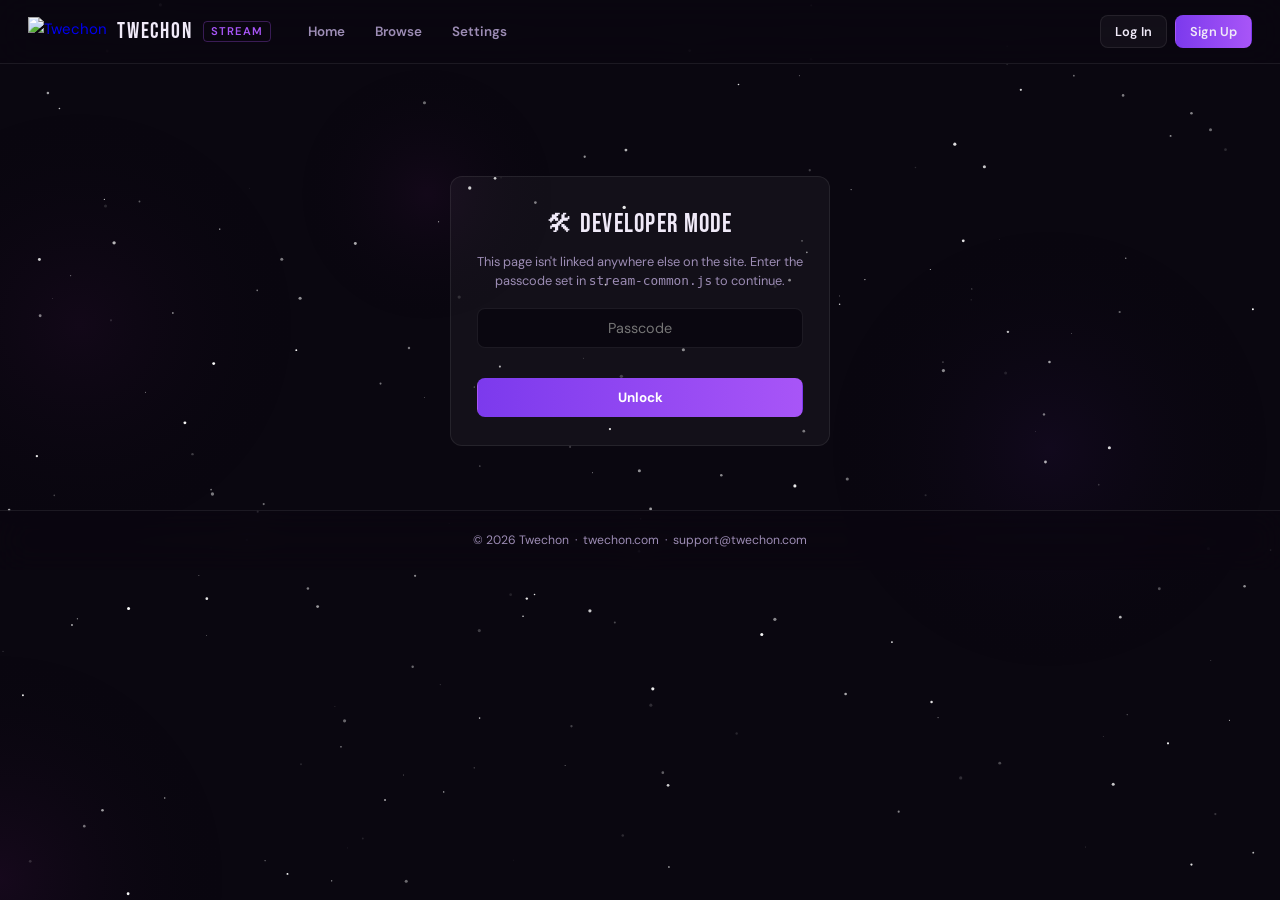
==== commit 8251e636: "Bug Fixes / Dev Privacy" ====
--- a/Dev/index.html
+++ b/Dev/index.html
@@ -47,6 +47,26 @@
         <button type="button" class="settings-btn" id="dev-lock-btn">Lock</button>
       </div>
 
+      <div class="settings-card" id="dev-github-card" style="max-width:720px;">
+        <div class="settings-card-title">🚀 GitHub Publishing <span style="font-weight:400;text-transform:none;font-size:.78rem;color:var(--muted);">(optional)</span></div>
+        <div class="settings-card-desc" id="dev-github-desc">
+          Paste a GitHub Personal Access Token here to enable a "Publish to GitHub" button next to each Download ZIP button below —
+          it commits the files straight to this repo instead of you downloading and re-uploading them by hand. Use a
+          <b>fine-grained</b> token scoped to <b>only this repo</b>, with <b>only "Contents: Read and write"</b> permission — nothing else.
+          The token is held only for this browser tab's session (never saved to a file, never leaves your browser except to talk to
+          GitHub directly) — you'll need to paste it in again next time. The zip-download buttons still work with or without this.
+        </div>
+        <div class="settings-row" id="dev-github-input-row">
+          <input type="password" id="dev-github-token" placeholder="github_pat_…" style="flex:1;min-width:220px;font-family:inherit;font-size:.86rem;color:var(--text);background:var(--bg);border:1px solid var(--border);border-radius:8px;padding:9px 12px;outline:none;">
+          <button type="button" class="settings-btn primary" id="dev-github-save-btn">Save for This Session</button>
+        </div>
+        <div class="settings-row" id="dev-github-connected-row" style="display:none;">
+          <span style="font-size:.82rem;color:#4ade80;">✓ Token saved for this session.</span>
+          <button type="button" class="settings-btn" id="dev-github-clear-btn">Forget Token</button>
+        </div>
+        <div class="settings-status" id="dev-github-status"></div>
+      </div>
+
       <div class="tab-bar" id="dev-tab-bar">
         <button type="button" class="tab-btn active" data-devtab="newsletters">📰 Newsletters</button>
         <button type="button" class="tab-btn" data-devtab="shows-channels">🎬 Shows &amp; Channels</button>
@@ -75,7 +95,10 @@
           includes a flat, conveniently-named copy of each article (e.g. <code>Season 2 In Production.html</code>) for your own reference.
           Only slots with a headline, short description, full description, link, and image filled in are included.
         </div>
-        <div class="settings-row"><button type="button" class="settings-btn primary" id="dev-zip-btn">Download All as ZIP</button></div>
+        <div class="settings-row">
+          <button type="button" class="settings-btn primary" id="dev-zip-btn">Download All as ZIP</button>
+          <button type="button" class="settings-btn" id="dev-zip-publish-btn" style="display:none;">🚀 Publish to GitHub</button>
+        </div>
         <div class="settings-status" id="dev-zip-status"></div>
       </div>
 
@@ -157,8 +180,16 @@
       buildShowsChannelsManager();
     }
     function tryUnlock() {
-      if (unlockDev(passInput.value)) { gateError.textContent = ''; showPanel(); }
-      else { gateError.textContent = 'Wrong passcode.'; passInput.value = ''; passInput.focus(); }
+      var unlockBtn = document.getElementById('dev-unlock-btn');
+      unlockBtn.disabled = true;
+      unlockDev(passInput.value).then(function(ok) {
+        unlockBtn.disabled = false;
+        if (ok) { gateError.textContent = ''; showPanel(); }
+        else { gateError.textContent = 'Wrong passcode.'; passInput.value = ''; passInput.focus(); }
+      }).catch(function() {
+        unlockBtn.disabled = false;
+        gateError.textContent = 'Something went wrong checking that — try again.';
+      });
     }
     document.getElementById('dev-unlock-btn').addEventListener('click', tryUnlock);
     passInput.addEventListener('keydown', function(e) { if (e.key === 'Enter') tryUnlock(); });
@@ -169,6 +200,47 @@
       passInput.value = '';
       passInput.focus();
     });
+
+    /* ── GitHub Publishing card ── */
+    var ghCard = document.getElementById('dev-github-card');
+    var ghDesc = document.getElementById('dev-github-desc');
+    var ghInputRow = document.getElementById('dev-github-input-row');
+    var ghConnectedRow = document.getElementById('dev-github-connected-row');
+    var ghStatus = document.getElementById('dev-github-status');
+    var ghTokenInput = document.getElementById('dev-github-token');
+    var zipPublishBtn = document.getElementById('dev-zip-publish-btn');
+    var scPublishBtn = document.getElementById('dev-sc-publish-btn');
+
+    function refreshGithubUI() {
+      if (!hasGithubConfig()) {
+        ghDesc.innerHTML = 'Not set up yet — open <code>stream-common.js</code> and fill in <code>GITHUB_OWNER</code> and <code>GITHUB_REPO</code> near the top (your GitHub username and this repo\u2019s name) to enable direct publishing. The zip-download buttons below work fine either way.';
+        ghInputRow.style.display = 'none';
+        ghConnectedRow.style.display = 'none';
+        zipPublishBtn.style.display = 'none';
+        scPublishBtn.style.display = 'none';
+        return;
+      }
+      var hasToken = !!getGithubToken();
+      ghInputRow.style.display = hasToken ? 'none' : '';
+      ghConnectedRow.style.display = hasToken ? '' : 'none';
+      zipPublishBtn.style.display = hasToken ? '' : 'none';
+      scPublishBtn.style.display = hasToken ? '' : 'none';
+    }
+    document.getElementById('dev-github-save-btn').addEventListener('click', function() {
+      var token = ghTokenInput.value.trim();
+      if (!token) { ghStatus.textContent = 'Paste a token first.'; ghStatus.className = 'settings-status err'; return; }
+      setGithubToken(token);
+      ghTokenInput.value = '';
+      ghStatus.textContent = 'Saved for this session.';
+      ghStatus.className = 'settings-status ok';
+      refreshGithubUI();
+    });
+    document.getElementById('dev-github-clear-btn').addEventListener('click', function() {
+      clearGithubToken();
+      ghStatus.textContent = '';
+      refreshGithubUI();
+    });
+    refreshGithubUI();
 
     document.getElementById('dev-tab-bar').addEventListener('click', function(e) {
       var btn = e.target.closest('.tab-btn');
@@ -415,6 +487,35 @@
     }
 
     /* ── Download everything as one ZIP, mirroring the live site layout ── */
+    // Shared by both the ZIP button and the GitHub Publish button — returns
+    // [{ path, content, isBase64 }, ...] for every filled-in slot.
+    function buildNewsletterFileList() {
+      var draft = loadDraft();
+      var files = [];
+      SLOTS.forEach(function(slot) {
+        var s = draft[slot.key];
+        if (!s) return;
+        var hasBanner = s.title && s.title.trim() && s.description && s.description.trim() && s.link && s.link.trim();
+        var hasArticle = s.title && s.title.trim() && s.fullDescription && s.fullDescription.trim() && s.link && s.link.trim();
+        if (!hasBanner && !hasArticle) return;
+
+        if (hasBanner) {
+          files.push({
+            path: 'assets/news/' + slot.txtFile,
+            content: s.title.trim() + '\n' + s.description.trim() + '\n' + s.link.trim() + '\n',
+            isBase64: false
+          });
+        }
+        if (s.imageDataUrl) {
+          files.push({ path: 'assets/news/' + slot.imgFile, content: s.imageDataUrl.split(',')[1], isBase64: true });
+        }
+        if (hasArticle) {
+          files.push({ path: 'news/' + slot.num + '/index.html', content: buildArticleHtml(slot, s), isBase64: false });
+        }
+      });
+      return files;
+    }
+
     document.getElementById('dev-zip-btn').addEventListener('click', function() {
       var zipStatus = document.getElementById('dev-zip-status');
       if (typeof JSZip === 'undefined') {
@@ -422,38 +523,26 @@
         zipStatus.className = 'settings-status err';
         return;
       }
-      var draft = loadDraft();
-      var zip = new JSZip();
-      var newsFolder = zip.folder('assets').folder('news');
-      var includedCount = 0;
-
-      SLOTS.forEach(function(slot) {
-        var s = draft[slot.key];
-        if (!s) return;
-        var hasBanner = s.title && s.title.trim() && s.description && s.description.trim() && s.link && s.link.trim();
-        var hasArticle = s.title && s.title.trim() && s.fullDescription && s.fullDescription.trim() && s.link && s.link.trim();
-        if (!hasBanner && !hasArticle) return;
-
-        if (hasBanner) {
-          newsFolder.file(slot.txtFile, s.title.trim() + '\n' + s.description.trim() + '\n' + s.link.trim() + '\n');
-        }
-        if (s.imageDataUrl) {
-          var base64 = s.imageDataUrl.split(',')[1];
-          newsFolder.file(slot.imgFile, base64, { base64: true });
-        }
-        if (hasArticle) {
-          var html = buildArticleHtml(slot, s);
-          zip.folder('news').folder(String(slot.num)).file('index.html', html);
-          zip.file(s.title.trim() + '.html', html); // flat, title-named copy for reference
-        }
-        includedCount++;
-      });
-
-      if (!includedCount) {
+      var files = buildNewsletterFileList();
+      if (!files.length) {
         zipStatus.textContent = 'Nothing to zip yet — fill in at least one slot first.';
         zipStatus.className = 'settings-status err';
         return;
       }
+
+      var zip = new JSZip();
+      var draftForNames = loadDraft();
+      files.forEach(function(f) {
+        zip.file(f.path, f.content, f.isBase64 ? { base64: true } : undefined);
+      });
+      // Flat, title-named copies of each article for your own reference —
+      // not part of the site, so these aren't included in GitHub Publish.
+      SLOTS.forEach(function(slot) {
+        var s = draftForNames[slot.key];
+        if (s && s.title && s.title.trim() && s.fullDescription && s.fullDescription.trim() && s.link && s.link.trim()) {
+          zip.file(s.title.trim() + '.html', buildArticleHtml(slot, s));
+        }
+      });
 
       zip.generateAsync({ type: 'blob' }).then(function(blob) {
         var url = URL.createObjectURL(blob);
@@ -465,6 +554,32 @@
         zipStatus.className = 'settings-status ok';
       }).catch(function() {
         zipStatus.textContent = 'Something went wrong building the zip — try again.';
+        zipStatus.className = 'settings-status err';
+      });
+    });
+
+    zipPublishBtn.addEventListener('click', function() {
+      var zipStatus = document.getElementById('dev-zip-status');
+      var token = getGithubToken();
+      if (!token) { zipStatus.textContent = 'Save a GitHub token above first.'; zipStatus.className = 'settings-status err'; return; }
+      var files = buildNewsletterFileList();
+      if (!files.length) {
+        zipStatus.textContent = 'Nothing to publish yet — fill in at least one slot first.';
+        zipStatus.className = 'settings-status err';
+        return;
+      }
+      zipPublishBtn.disabled = true;
+      zipStatus.textContent = 'Publishing 0 / ' + files.length + '\u2026';
+      zipStatus.className = 'settings-status';
+      githubPublishFiles(files, token, 'Publish newsletter', function(done, total, path) {
+        zipStatus.textContent = 'Publishing ' + done + ' / ' + total + '\u2026 (' + path + ')';
+      }).then(function() {
+        zipPublishBtn.disabled = false;
+        zipStatus.textContent = 'Published! GitHub Pages will rebuild automatically \u2014 give it a minute, then check the live site.';
+        zipStatus.className = 'settings-status ok';
+      }).catch(function(err) {
+        zipPublishBtn.disabled = false;
+        zipStatus.textContent = 'Publish failed: ' + (err && err.message ? err.message : 'try again.') + ' (Anything already published before the failure is live \u2014 only what came after it is missing.)';
         zipStatus.className = 'settings-status err';
       });
     });
@@ -597,6 +712,7 @@
             '</div>' +
             '<div class="settings-row">' +
               '<button type="button" class="settings-btn primary" id="dev-sc-zip-btn">Download Updated stream-common.js + Assets</button>' +
+              '<button type="button" class="settings-btn" id="dev-sc-publish-btn" style="display:none;">🚀 Publish to GitHub</button>' +
               '<button type="button" class="settings-btn" id="dev-sc-clear-btn">Clear Pending Draft</button>' +
             '</div>' +
             '<div class="settings-status" id="dev-sc-zip-status"></div>' +
@@ -896,30 +1012,30 @@
         renderScPending();
       });
 
-      document.getElementById('dev-sc-zip-btn').addEventListener('click', function() {
-        var status = document.getElementById('dev-sc-zip-status');
+      // Shared validation — returns null (and shows the error) if not ready
+      // to package, otherwise returns the pending draft.
+      function validateScDraft(status) {
         var d = loadScDraft();
         var orderEditKeys = Object.keys(d.orderEdits);
         if (!d.categories.length && !d.entries.length && !orderEditKeys.length) {
           status.textContent = 'Nothing to package yet — add a category, a show/channel, or change an order number first.';
           status.className = 'settings-status err';
-          return;
+          return null;
         }
         var conflicts = findOrderConflicts();
         if (conflicts.length) {
           status.textContent = 'Fix the highlighted order conflicts first (' + conflicts.join(', ') + ' — two entries share the same number).';
           status.className = 'settings-status err';
-          return;
+          return null;
         }
-        if (typeof JSZip === 'undefined') {
-          status.textContent = 'Could not load the zip library — check your internet connection and try again.';
-          status.className = 'settings-status err';
-          return;
-        }
-        status.textContent = 'Fetching current stream-common.js\u2026';
-        status.className = 'settings-status';
-
-        fetch('/stream-common.js').then(function(r) {
+        return d;
+      }
+
+      // Fetches the live stream-common.js and returns a Promise resolving to
+      // { updatedSource, files } — files is everything else (logos/posters)
+      // that needs to go alongside it, as [{ path, content, isBase64 }, ...].
+      function buildScUpdate(d) {
+        return fetch('/stream-common.js').then(function(r) {
           if (!r.ok) throw new Error('Could not fetch the live stream-common.js');
           return r.text();
         }).then(function(source) {
@@ -934,19 +1050,39 @@
           if (newShows) { updated = injectOrThrow(updated, 'SHOWS', newShows); }
           if (newChannels) { updated = injectOrThrow(updated, 'CHANNELS', newChannels); }
 
-          orderEditKeys.forEach(function(slug) {
+          Object.keys(d.orderEdits).forEach(function(slug) {
             var result = replaceOrderForSlug(updated, slug, d.orderEdits[slug]);
             if (result === null) throw new Error('Could not find "' + slug + '" in stream-common.js to update its order — was it renamed?');
             updated = result;
           });
 
+          var files = [];
+          d.entries.forEach(function(e) {
+            if (e.logoDataUrl) files.push({ path: 'assets/' + e.logoFile, content: e.logoDataUrl.split(',')[1], isBase64: true });
+            if (e.posterDataUrl) files.push({ path: 'assets/posters/' + e.posterFile, content: e.posterDataUrl.split(',')[1], isBase64: true });
+          });
+
+          return { updatedSource: updated, files: files };
+        });
+      }
+
+      document.getElementById('dev-sc-zip-btn').addEventListener('click', function() {
+        var status = document.getElementById('dev-sc-zip-status');
+        var d = validateScDraft(status);
+        if (!d) return;
+        if (typeof JSZip === 'undefined') {
+          status.textContent = 'Could not load the zip library — check your internet connection and try again.';
+          status.className = 'settings-status err';
+          return;
+        }
+        status.textContent = 'Fetching current stream-common.js\u2026';
+        status.className = 'settings-status';
+
+        buildScUpdate(d).then(function(result) {
           var zip = new JSZip();
-          zip.file('stream-common.js', updated);
-          var assetsFolder = zip.folder('assets');
-          var postersFolder = assetsFolder.folder('posters');
-          d.entries.forEach(function(e) {
-            if (e.logoDataUrl) assetsFolder.file(e.logoFile, e.logoDataUrl.split(',')[1], { base64: true });
-            if (e.posterDataUrl) postersFolder.file(e.posterFile, e.posterDataUrl.split(',')[1], { base64: true });
+          zip.file('stream-common.js', result.updatedSource);
+          result.files.forEach(function(f) {
+            zip.file(f.path, f.content, f.isBase64 ? { base64: true } : undefined);
           });
           return zip.generateAsync({ type: 'blob' });
         }).then(function(blob) {
@@ -962,6 +1098,33 @@
           status.className = 'settings-status err';
         });
       });
+
+      scPublishBtn.addEventListener('click', function() {
+        var status = document.getElementById('dev-sc-zip-status');
+        var token = getGithubToken();
+        if (!token) { status.textContent = 'Save a GitHub token above first.'; status.className = 'settings-status err'; return; }
+        var d = validateScDraft(status);
+        if (!d) return;
+
+        status.textContent = 'Fetching current stream-common.js\u2026';
+        status.className = 'settings-status';
+        scPublishBtn.disabled = true;
+
+        buildScUpdate(d).then(function(result) {
+          var allFiles = [{ path: 'stream-common.js', content: result.updatedSource, isBase64: false }].concat(result.files);
+          return githubPublishFiles(allFiles, token, 'Publish shows/channels update', function(done, total, path) {
+            status.textContent = 'Publishing ' + done + ' / ' + total + '\u2026 (' + path + ')';
+          });
+        }).then(function() {
+          scPublishBtn.disabled = false;
+          status.textContent = 'Published! GitHub Pages will rebuild automatically \u2014 give it a minute, then check the live site. You can Clear Pending Draft now.';
+          status.className = 'settings-status ok';
+        }).catch(function(err) {
+          scPublishBtn.disabled = false;
+          status.textContent = 'Publish failed: ' + (err && err.message ? err.message : 'try again.') + ' (Anything already published before the failure is live \u2014 only what came after it is missing.)';
+          status.className = 'settings-status err';
+        });
+      });
     }
 
     function findOrderConflicts() {
--- a/stream.css
+++ b/stream.css
@@ -1,3 +1,4 @@
+@import url('https://fonts.googleapis.com/css2?family=Bebas+Neue&family=DM+Sans:wght@400;500;600&display=swap');
 
     /* ── Tokens ── */
     :root {
@@ -27,8 +28,6 @@
       min-height: 100vh;
       overflow-x: hidden;
     }
-
-    @import url('https://fonts.googleapis.com/css2?family=Bebas+Neue&family=DM+Sans:wght@400;500;600&display=swap');
 
     /* ── Star canvas ── */
     #star-canvas {
--- a/stream.css
+++ b/stream.css
@@ -1,3 +1,4 @@
+@import url('https://fonts.googleapis.com/css2?family=Bebas+Neue&family=DM+Sans:wght@400;500;600&display=swap');
 
     /* ── Tokens ── */
     :root {
@@ -27,8 +28,6 @@
       min-height: 100vh;
       overflow-x: hidden;
     }
-
-    @import url('https://fonts.googleapis.com/css2?family=Bebas+Neue&family=DM+Sans:wght@400;500;600&display=swap');
 
     /* ── Star canvas ── */
     #star-canvas {
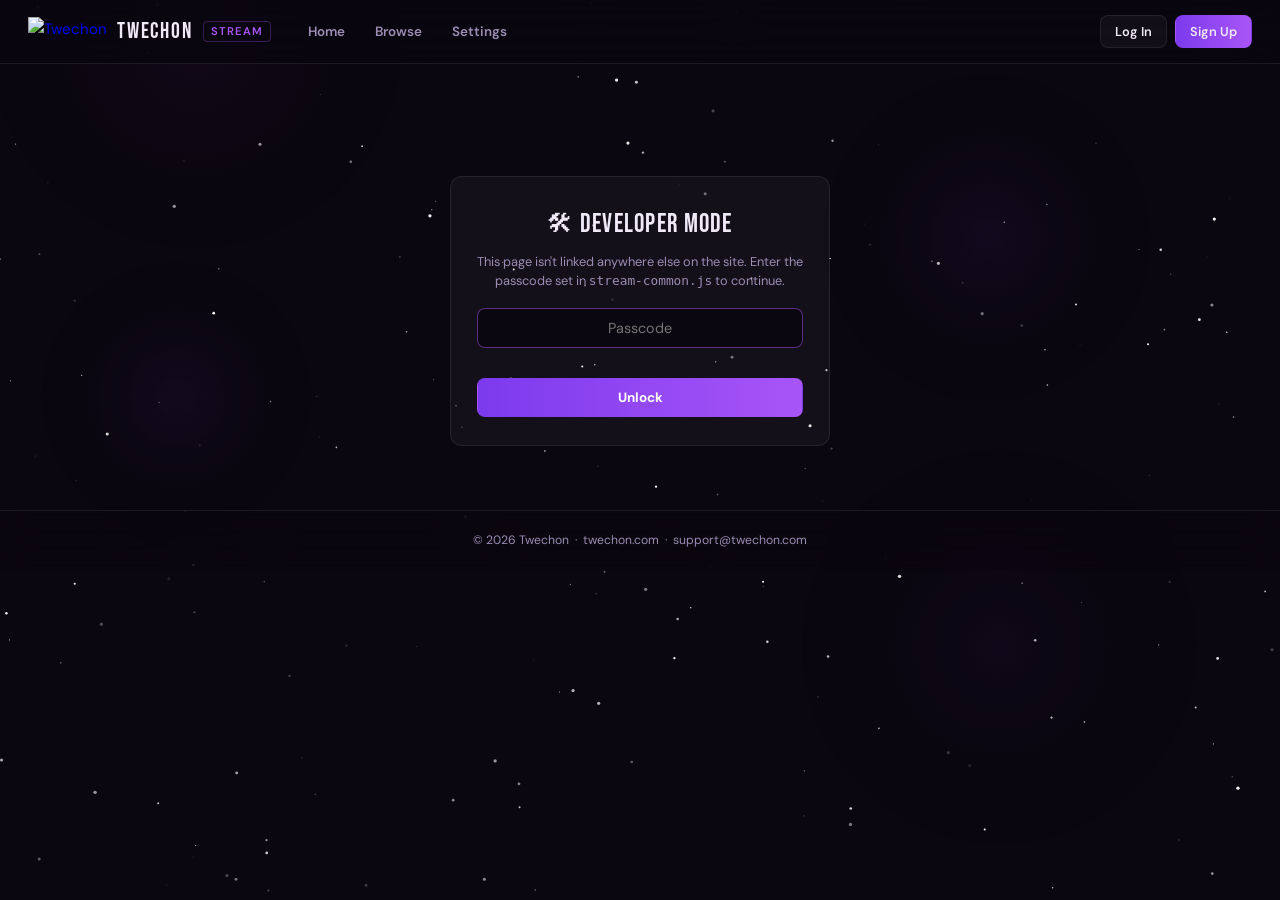
==== commit 64953a13: "Fix" ====
--- a/Dev/index.html
+++ b/Dev/index.html
@@ -209,22 +209,23 @@
     var ghStatus = document.getElementById('dev-github-status');
     var ghTokenInput = document.getElementById('dev-github-token');
     var zipPublishBtn = document.getElementById('dev-zip-publish-btn');
-    var scPublishBtn = document.getElementById('dev-sc-publish-btn');
 
     function refreshGithubUI() {
+      var zipBtn = document.getElementById('dev-zip-publish-btn');
+      var scBtn = document.getElementById('dev-sc-publish-btn'); // may not exist yet — Shows & Channels tab builds it lazily
       if (!hasGithubConfig()) {
         ghDesc.innerHTML = 'Not set up yet — open <code>stream-common.js</code> and fill in <code>GITHUB_OWNER</code> and <code>GITHUB_REPO</code> near the top (your GitHub username and this repo\u2019s name) to enable direct publishing. The zip-download buttons below work fine either way.';
         ghInputRow.style.display = 'none';
         ghConnectedRow.style.display = 'none';
-        zipPublishBtn.style.display = 'none';
-        scPublishBtn.style.display = 'none';
+        if (zipBtn) zipBtn.style.display = 'none';
+        if (scBtn) scBtn.style.display = 'none';
         return;
       }
       var hasToken = !!getGithubToken();
       ghInputRow.style.display = hasToken ? 'none' : '';
       ghConnectedRow.style.display = hasToken ? '' : 'none';
-      zipPublishBtn.style.display = hasToken ? '' : 'none';
-      scPublishBtn.style.display = hasToken ? '' : 'none';
+      if (zipBtn) zipBtn.style.display = hasToken ? '' : 'none';
+      if (scBtn) scBtn.style.display = hasToken ? '' : 'none';
     }
     document.getElementById('dev-github-save-btn').addEventListener('click', function() {
       var token = ghTokenInput.value.trim();
@@ -719,6 +720,7 @@
           '</div>';
 
         wireShowsChannelsManager();
+        refreshGithubUI();
       }
       renderScCategories();
       renderReorderList();
@@ -1099,6 +1101,7 @@
         });
       });
 
+      var scPublishBtn = document.getElementById('dev-sc-publish-btn'); // exists now — this runs after root.innerHTML above
       scPublishBtn.addEventListener('click', function() {
         var status = document.getElementById('dev-sc-zip-status');
         var token = getGithubToken();
